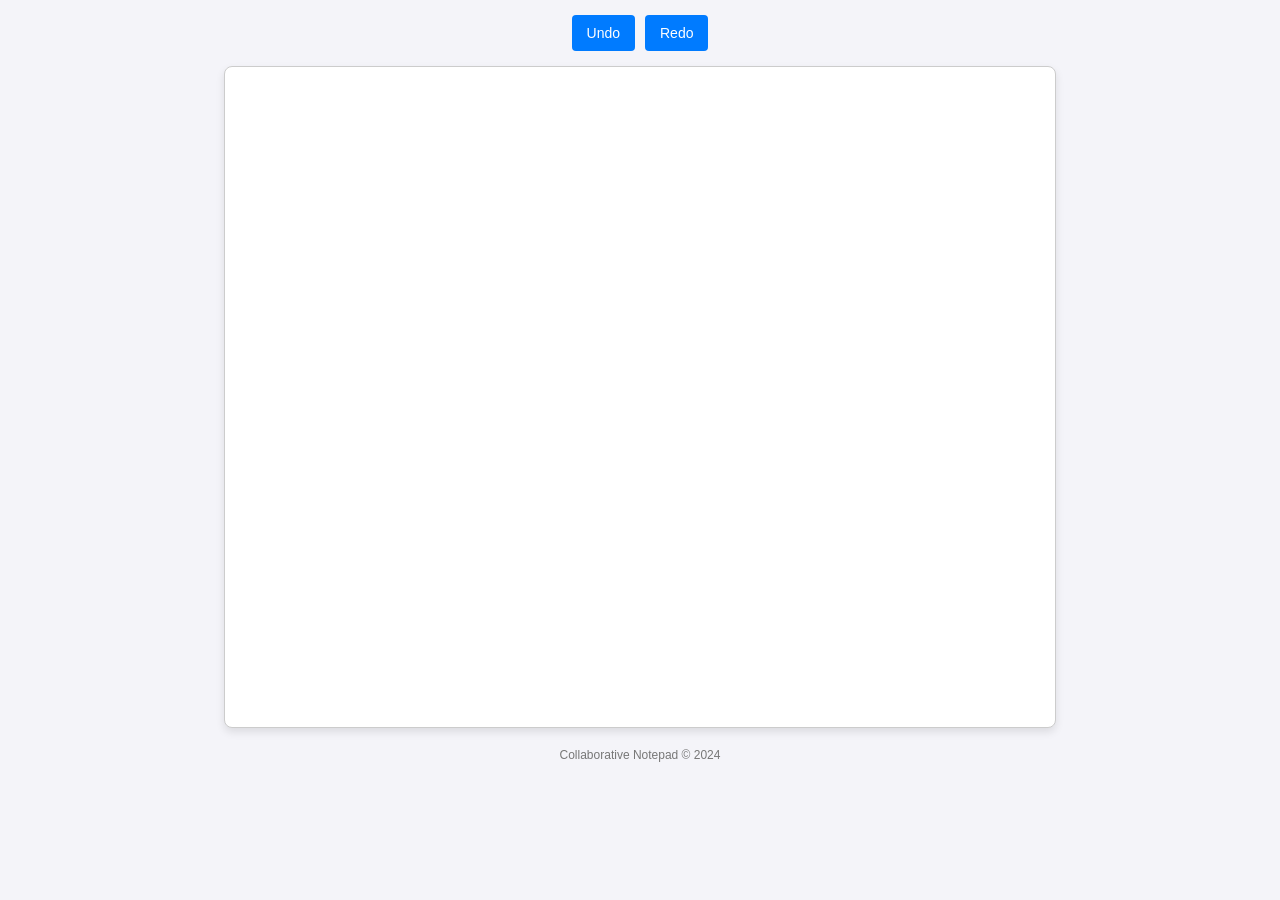
==== index.html @ ebf450c7 "Add files via upload" ====
<!DOCTYPE html>
<html lang="en">
<head>
  <meta charset="UTF-8">
  <meta name="viewport" content="width=device-width, initial-scale=1.0">
  <title>Collaborative Notepad</title>
  <link rel="stylesheet" href="style.css">
</head>
<body>
  <div id="controls">
    <button id="undo">Undo</button>
    <button id="redo">Redo</button>
  </div>
  <div id="notepad" contenteditable="true"></div>
  <footer>Collaborative Notepad © 2024</footer>

  <script>
    const notepad = document.getElementById('notepad');
    const undoButton = document.getElementById('undo');
    const redoButton = document.getElementById('redo');

    // History Stack for Undo/Redo
    const history = [];
    let historyIndex = -1;

    // Fetch initial content
    async function fetchContent() {
      const response = await fetch('/api/notepad');
      const data = await response.json();
      notepad.innerHTML = data.content || '';
      saveHistory(data.content);
    }

    // Save content to server
    async function saveContent() {
      const content = notepad.innerHTML;
      await fetch('/api/notepad', {
        method: 'POST',
        headers: { 'Content-Type': 'application/json' },
        body: JSON.stringify({ content }),
      });
    }

    // Save history
    function saveHistory(content) {
      if (history[historyIndex] !== content) {
        history.push(content);
        historyIndex++;
      }
    }

    // Undo/Redo functionality
    undoButton.addEventListener('click', () => {
      if (historyIndex > 0) {
        historyIndex--;
        notepad.innerHTML = history[historyIndex];
        saveContent();
      }
    });

    redoButton.addEventListener('click', () => {
      if (historyIndex < history.length - 1) {
        historyIndex++;
        notepad.innerHTML = history[historyIndex];
        saveContent();
      }
    });

    // Update content on input
    notepad.addEventListener('input', () => {
      saveHistory(notepad.innerHTML);
      saveContent();
    });

    // Real-time updates using Server-Sent Events
    const eventSource = new EventSource('/api/stream');

    eventSource.onmessage = (event) => {
      const data = JSON.parse(event.data);
      if (notepad.innerHTML !== data.content) {
        notepad.innerHTML = data.content;
        saveHistory(data.content); // Update history stack
      }
    };

    fetchContent(); // Load initial content
  </script>
</body>
</html>
---- style.css ----
/* General Body Styling */
body {
    font-family: 'Arial', sans-serif;
    margin: 0;
    padding: 0;
    display: flex;
    flex-direction: column;
    align-items: center;
    background-color: #f4f4f9;
    color: #333;
  }
  
  /* Notepad Area */
  #notepad {
    width: 90%;
    max-width: 800px;
    height: 70vh;
    font-size: 16px;
    padding: 15px;
    border: 1px solid #ccc;
    border-radius: 8px;
    box-shadow: 0 4px 8px rgba(0, 0, 0, 0.1);
    background-color: #fff;
    overflow-y: auto;
    line-height: 1.6;
    outline: none;
  }
  
  /* Highlight selection */
  #notepad span {
    background-color: rgba(255, 255, 0, 0.3);
    border-radius: 4px;
  }
  
  /* Control Buttons */
  #controls {
    display: flex;
    gap: 10px;
    margin: 15px 0;
  }
  
  button {
    background-color: #007bff;
    color: white;
    border: none;
    border-radius: 4px;
    padding: 10px 15px;
    font-size: 14px;
    cursor: pointer;
    transition: background-color 0.3s ease;
  }
  
  button:hover {
    background-color: #0056b3;
  }
  
  button:active {
    background-color: #003f7f;
  }
  
  /* Footer */
  footer {
    margin-top: 20px;
    font-size: 12px;
    color: #777;
  }
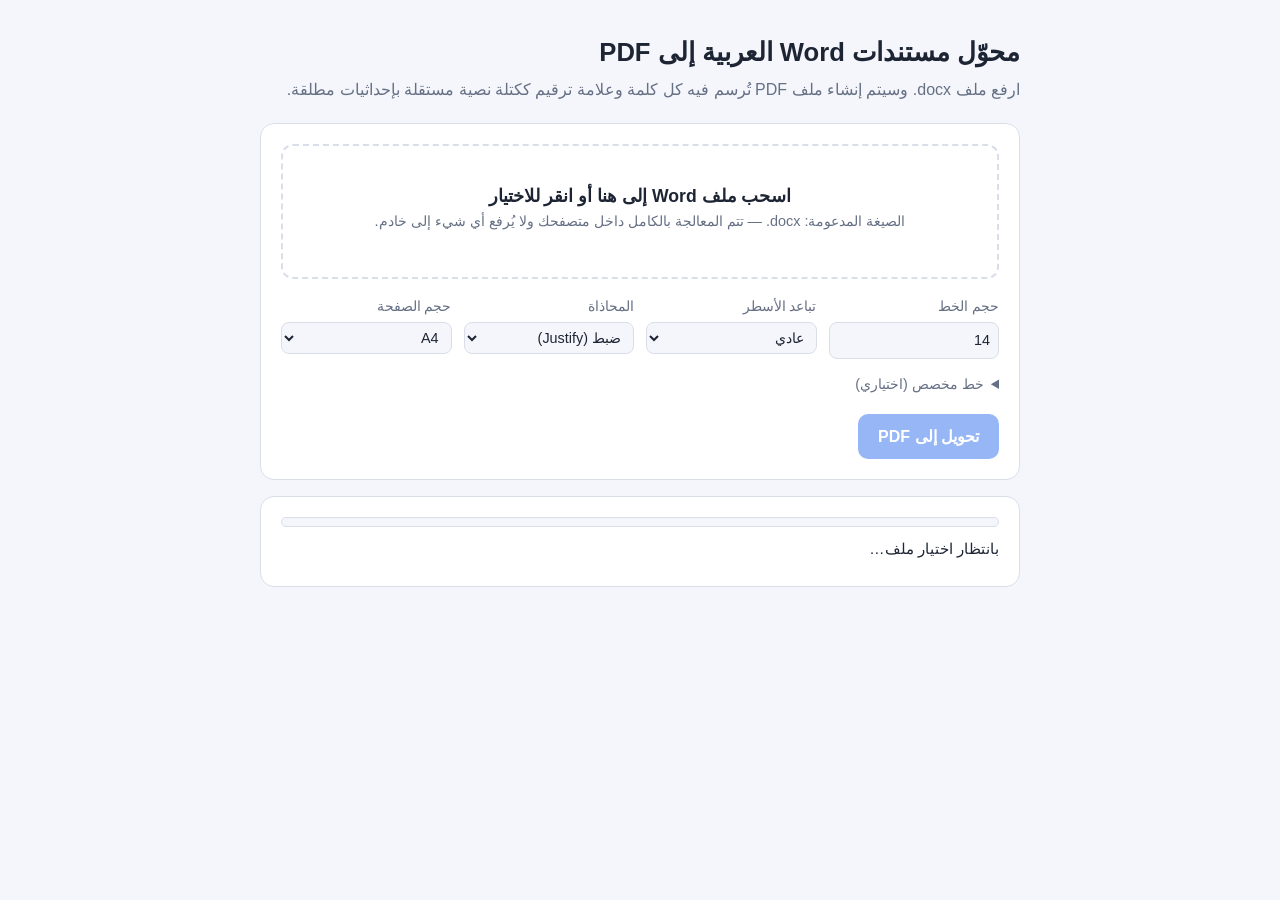
==== commit 1370c2fd: "Replace old notepad app with the Arabic DOCX to PDF converter Removes the collaborative notepad (ind" ====
--- a/index.html
+++ b/index.html
@@ -1,89 +1,631 @@
-<!DOCTYPE html>
-<html lang="en">
-<head>
-  <meta charset="UTF-8">
-  <meta name="viewport" content="width=device-width, initial-scale=1.0">
-  <title>Collaborative Notepad</title>
-  <link rel="stylesheet" href="style.css">
-</head>
-<body>
-  <div id="controls">
-    <button id="undo">Undo</button>
-    <button id="redo">Redo</button>
-  </div>
-  <div id="notepad" contenteditable="true"></div>
-  <footer>Collaborative Notepad © 2024</footer>
-
-  <script>
-    const notepad = document.getElementById('notepad');
-    const undoButton = document.getElementById('undo');
-    const redoButton = document.getElementById('redo');
-
-    // History Stack for Undo/Redo
-    const history = [];
-    let historyIndex = -1;
-
-    // Fetch initial content
-    async function fetchContent() {
-      const response = await fetch('/api/notepad');
-      const data = await response.json();
-      notepad.innerHTML = data.content || '';
-      saveHistory(data.content);
-    }
-
-    // Save content to server
-    async function saveContent() {
-      const content = notepad.innerHTML;
-      await fetch('/api/notepad', {
-        method: 'POST',
-        headers: { 'Content-Type': 'application/json' },
-        body: JSON.stringify({ content }),
-      });
-    }
-
-    // Save history
-    function saveHistory(content) {
-      if (history[historyIndex] !== content) {
-        history.push(content);
-        historyIndex++;
-      }
-    }
-
-    // Undo/Redo functionality
-    undoButton.addEventListener('click', () => {
-      if (historyIndex > 0) {
-        historyIndex--;
-        notepad.innerHTML = history[historyIndex];
-        saveContent();
-      }
-    });
-
-    redoButton.addEventListener('click', () => {
-      if (historyIndex < history.length - 1) {
-        historyIndex++;
-        notepad.innerHTML = history[historyIndex];
-        saveContent();
-      }
-    });
-
-    // Update content on input
-    notepad.addEventListener('input', () => {
-      saveHistory(notepad.innerHTML);
-      saveContent();
-    });
-
-    // Real-time updates using Server-Sent Events
-    const eventSource = new EventSource('/api/stream');
-
-    eventSource.onmessage = (event) => {
-      const data = JSON.parse(event.data);
-      if (notepad.innerHTML !== data.content) {
-        notepad.innerHTML = data.content;
-        saveHistory(data.content); // Update history stack
-      }
-    };
-
-    fetchContent(); // Load initial content
-  </script>
-</body>
-</html>
+<!DOCTYPE html>
+<html lang="ar" dir="rtl">
+<head>
+<meta charset="UTF-8">
+<meta name="viewport" content="width=device-width, initial-scale=1.0">
+<title>محوّل Word إلى PDF</title>
+<style>
+  :root {
+    --bg: #f4f6fb;
+    --card: #ffffff;
+    --text: #1d2433;
+    --muted: #667085;
+    --border: #d9dee8;
+    --accent: #2f6fed;
+    --accent-soft: #e8efff;
+    --ok: #12805c;
+    --err: #c0362c;
+  }
+  @media (prefers-color-scheme: dark) {
+    :root {
+      --bg: #11141b;
+      --card: #1a1f2a;
+      --text: #e7eaf0;
+      --muted: #98a2b3;
+      --border: #2c3444;
+      --accent: #6c9bff;
+      --accent-soft: #1f2b45;
+      --ok: #3ccf91;
+      --err: #ff7b6e;
+    }
+  }
+  * { box-sizing: border-box; }
+  body {
+    margin: 0;
+    min-height: 100vh;
+    background: var(--bg);
+    color: var(--text);
+    font-family: "Segoe UI", Tahoma, "Noto Sans Arabic", "Geeza Pro", Arial, sans-serif;
+    line-height: 1.6;
+    display: flex;
+    justify-content: center;
+    padding: 32px 16px;
+  }
+  main { width: 100%; max-width: 760px; }
+  header { margin-bottom: 20px; }
+  h1 { font-size: 1.6rem; margin: 0 0 4px; }
+  header p { margin: 0; color: var(--muted); }
+  .card {
+    background: var(--card);
+    border: 1px solid var(--border);
+    border-radius: 14px;
+    padding: 20px;
+    margin-bottom: 16px;
+  }
+  #drop {
+    border: 2px dashed var(--border);
+    border-radius: 12px;
+    padding: 36px 16px;
+    text-align: center;
+    cursor: pointer;
+    transition: border-color .15s, background .15s;
+  }
+  #drop:hover, #drop.over { border-color: var(--accent); background: var(--accent-soft); }
+  #drop:focus-visible { outline: 3px solid var(--accent); outline-offset: 2px; }
+  #drop .big { font-size: 1.1rem; font-weight: 600; }
+  #drop .small { color: var(--muted); font-size: .9rem; }
+  #fileName { margin-top: 8px; font-weight: 600; color: var(--accent); word-break: break-all; }
+  .options {
+    display: grid;
+    grid-template-columns: repeat(auto-fit, minmax(160px, 1fr));
+    gap: 12px;
+    margin-top: 16px;
+  }
+  label { display: flex; flex-direction: column; gap: 4px; font-size: .9rem; color: var(--muted); }
+  select, input[type=number] {
+    font: inherit;
+    color: var(--text);
+    background: var(--bg);
+    border: 1px solid var(--border);
+    border-radius: 8px;
+    padding: 6px 8px;
+  }
+  details { margin-top: 14px; font-size: .9rem; }
+  summary { cursor: pointer; color: var(--muted); }
+  .actions { display: flex; gap: 10px; flex-wrap: wrap; margin-top: 18px; }
+  button, .btn {
+    font: inherit;
+    font-weight: 600;
+    border: none;
+    border-radius: 10px;
+    padding: 10px 20px;
+    cursor: pointer;
+    text-decoration: none;
+    display: inline-block;
+  }
+  #convert { background: var(--accent); color: #fff; }
+  #convert:disabled { opacity: .5; cursor: not-allowed; }
+  #download { background: var(--ok); color: #fff; }
+  .hidden { display: none !important; }
+  .progress { height: 10px; background: var(--bg); border: 1px solid var(--border); border-radius: 99px; overflow: hidden; }
+  .progress > div { height: 100%; width: 0; background: var(--accent); transition: width .2s; }
+  #status { margin-top: 10px; font-size: .95rem; }
+  #status.ok { color: var(--ok); }
+  #status.err { color: var(--err); }
+  #stats { color: var(--muted); font-size: .85rem; margin-top: 4px; }
+  iframe { width: 100%; height: 70vh; border: 1px solid var(--border); border-radius: 10px; background: #fff; }
+</style>
+</head>
+<body>
+<main>
+  <header>
+    <h1>محوّل مستندات Word العربية إلى PDF</h1>
+    <p>ارفع ملف ‎.docx‎ وسيتم إنشاء ملف PDF تُرسم فيه كل كلمة وعلامة ترقيم ككتلة نصية مستقلة بإحداثيات مطلقة.</p>
+  </header>
+
+  <section class="card">
+    <div id="drop" tabindex="0" role="button" aria-label="اختر ملف Word">
+      <div class="big">اسحب ملف Word إلى هنا أو انقر للاختيار</div>
+      <div class="small">الصيغة المدعومة: ‎.docx‎ — تتم المعالجة بالكامل داخل متصفحك ولا يُرفع أي شيء إلى خادم.</div>
+      <div id="fileName"></div>
+    </div>
+    <input type="file" id="fileInput" accept=".docx,application/vnd.openxmlformats-officedocument.wordprocessingml.document" hidden>
+
+    <div class="options">
+      <label>حجم الخط
+        <input type="number" id="fontSize" value="14" min="8" max="32" step="1">
+      </label>
+      <label>تباعد الأسطر
+        <select id="lineSpacing">
+          <option value="1.6">ضيّق</option>
+          <option value="1.9" selected>عادي</option>
+          <option value="2.3">واسع</option>
+        </select>
+      </label>
+      <label>المحاذاة
+        <select id="align">
+          <option value="justify" selected>ضبط (Justify)</option>
+          <option value="right">يمين</option>
+        </select>
+      </label>
+      <label>حجم الصفحة
+        <select id="pageSize">
+          <option value="A4" selected>A4</option>
+          <option value="Letter">Letter</option>
+        </select>
+      </label>
+    </div>
+
+    <details>
+      <summary>خط مخصص (اختياري)</summary>
+      <p>يُستخدم خط Amiri تلقائيًا. يمكنك بدلًا من ذلك اختيار ملف خط عربي ‎.ttf‎ أو ‎.otf‎ من جهازك.</p>
+      <input type="file" id="fontInput" accept=".ttf,.otf">
+    </details>
+
+    <div class="actions">
+      <button id="convert" disabled>تحويل إلى PDF</button>
+      <a id="download" class="btn hidden" download="document.pdf">تنزيل ملف PDF</a>
+    </div>
+  </section>
+
+  <section class="card" id="progressCard">
+    <div class="progress"><div id="bar"></div></div>
+    <div id="status">بانتظار اختيار ملف…</div>
+    <div id="stats"></div>
+  </section>
+
+  <section class="card hidden" id="previewCard">
+    <iframe id="preview" title="معاينة PDF"></iframe>
+  </section>
+</main>
+
+<script>
+'use strict';
+
+/* ======================================================================
+ * 1. Library + font sources (each with fallbacks)
+ * ====================================================================== */
+const LIBS = {
+  PDFLib: [
+    'https://cdn.jsdelivr.net/npm/pdf-lib@1.17.1/dist/pdf-lib.min.js',
+    'https://unpkg.com/pdf-lib@1.17.1/dist/pdf-lib.min.js',
+  ],
+  fontkit: [
+    'https://cdn.jsdelivr.net/npm/@pdf-lib/fontkit@1.1.1/dist/fontkit.umd.min.js',
+    'https://unpkg.com/@pdf-lib/fontkit@1.1.1/dist/fontkit.umd.min.js',
+  ],
+  mammoth: [
+    'https://cdn.jsdelivr.net/npm/mammoth@1.8.0/mammoth.browser.min.js',
+    'https://unpkg.com/mammoth@1.8.0/mammoth.browser.min.js',
+  ],
+};
+
+// Same-origin copy first (put the .ttf files in ./fonts/ next to this page),
+// then Google Fonts' GitHub repository (CORS-enabled), then its jsDelivr mirror.
+const FONT_SOURCES = {
+  regular: [
+    'fonts/Amiri-Regular.ttf',
+    'https://raw.githubusercontent.com/google/fonts/main/ofl/amiri/Amiri-Regular.ttf',
+    'https://cdn.jsdelivr.net/gh/google/fonts@main/ofl/amiri/Amiri-Regular.ttf',
+  ],
+  bold: [
+    'fonts/Amiri-Bold.ttf',
+    'https://raw.githubusercontent.com/google/fonts/main/ofl/amiri/Amiri-Bold.ttf',
+    'https://cdn.jsdelivr.net/gh/google/fonts@main/ofl/amiri/Amiri-Bold.ttf',
+  ],
+};
+
+function loadScript(src) {
+  return new Promise((resolve, reject) => {
+    const s = document.createElement('script');
+    s.src = src;
+    s.onload = resolve;
+    s.onerror = () => { s.remove(); reject(new Error('failed: ' + src)); };
+    document.head.appendChild(s);
+  });
+}
+
+async function loadLib(name) {
+  if (window[name]) return;
+  for (const url of LIBS[name]) {
+    try { await loadScript(url); if (window[name]) return; } catch (e) { console.warn(e.message); }
+  }
+  throw new Error('تعذّر تحميل المكتبة: ' + name);
+}
+
+async function fetchFirst(urls) {
+  for (const url of urls) {
+    try {
+      const res = await fetch(url);
+      if (res.ok) {
+        const buf = await res.arrayBuffer();
+        if (buf.byteLength > 1000) return buf;
+      }
+    } catch (e) { console.warn('font fetch failed', url, e); }
+  }
+  return null;
+}
+
+/* ======================================================================
+ * 2. Arabic shaping → Presentation Forms
+ *    pdf-lib's own shaping garbles Arabic, so each letter is converted to
+ *    its contextual form (isolated / final / initial / medial) here.
+ * ====================================================================== */
+// code point → [isolated, final, initial, medial]; 2-entry arrays join on the right only.
+const FORMS = {
+  0x0621: [0xFE80], 0x0622: [0xFE81, 0xFE82], 0x0623: [0xFE83, 0xFE84],
+  0x0624: [0xFE85, 0xFE86], 0x0625: [0xFE87, 0xFE88], 0x0626: [0xFE89, 0xFE8A, 0xFE8B, 0xFE8C],
+  0x0627: [0xFE8D, 0xFE8E], 0x0628: [0xFE8F, 0xFE90, 0xFE91, 0xFE92], 0x0629: [0xFE93, 0xFE94],
+  0x062A: [0xFE95, 0xFE96, 0xFE97, 0xFE98], 0x062B: [0xFE99, 0xFE9A, 0xFE9B, 0xFE9C],
+  0x062C: [0xFE9D, 0xFE9E, 0xFE9F, 0xFEA0], 0x062D: [0xFEA1, 0xFEA2, 0xFEA3, 0xFEA4],
+  0x062E: [0xFEA5, 0xFEA6, 0xFEA7, 0xFEA8], 0x062F: [0xFEA9, 0xFEAA], 0x0630: [0xFEAB, 0xFEAC],
+  0x0631: [0xFEAD, 0xFEAE], 0x0632: [0xFEAF, 0xFEB0], 0x0633: [0xFEB1, 0xFEB2, 0xFEB3, 0xFEB4],
+  0x0634: [0xFEB5, 0xFEB6, 0xFEB7, 0xFEB8], 0x0635: [0xFEB9, 0xFEBA, 0xFEBB, 0xFEBC],
+  0x0636: [0xFEBD, 0xFEBE, 0xFEBF, 0xFEC0], 0x0637: [0xFEC1, 0xFEC2, 0xFEC3, 0xFEC4],
+  0x0638: [0xFEC5, 0xFEC6, 0xFEC7, 0xFEC8], 0x0639: [0xFEC9, 0xFECA, 0xFECB, 0xFECC],
+  0x063A: [0xFECD, 0xFECE, 0xFECF, 0xFED0], 0x0641: [0xFED1, 0xFED2, 0xFED3, 0xFED4],
+  0x0642: [0xFED5, 0xFED6, 0xFED7, 0xFED8], 0x0643: [0xFED9, 0xFEDA, 0xFEDB, 0xFEDC],
+  0x0644: [0xFEDD, 0xFEDE, 0xFEDF, 0xFEE0], 0x0645: [0xFEE1, 0xFEE2, 0xFEE3, 0xFEE4],
+  0x0646: [0xFEE5, 0xFEE6, 0xFEE7, 0xFEE8], 0x0647: [0xFEE9, 0xFEEA, 0xFEEB, 0xFEEC],
+  0x0648: [0xFEED, 0xFEEE], 0x0649: [0xFEEF, 0xFEF0], 0x064A: [0xFEF1, 0xFEF2, 0xFEF3, 0xFEF4],
+  0x0671: [0xFB50, 0xFB51], 0x067E: [0xFB56, 0xFB57, 0xFB58, 0xFB59],
+  0x0686: [0xFB7A, 0xFB7B, 0xFB7C, 0xFB7D], 0x0698: [0xFB8A, 0xFB8B],
+  0x06A9: [0xFB8E, 0xFB8F, 0xFB90, 0xFB91], 0x06AF: [0xFB92, 0xFB93, 0xFB94, 0xFB95],
+  0x06CC: [0xFBFC, 0xFBFD, 0xFBFE, 0xFBFF],
+  0x0640: [0x0640, 0x0640, 0x0640, 0x0640], // tatweel
+};
+// lam + alef variant → [isolated, final] ligature
+const LAM_ALEF = { 0x0622: [0xFEF5, 0xFEF6], 0x0623: [0xFEF7, 0xFEF8], 0x0625: [0xFEF9, 0xFEFA], 0x0627: [0xFEFB, 0xFEFC] };
+
+const isTransparent = cp => (cp >= 0x064B && cp <= 0x065F) || cp === 0x0670 ||
+  (cp >= 0x06D6 && cp <= 0x06ED) || (cp >= 0x0610 && cp <= 0x061A);
+const joinsLeft = cp => FORMS[cp] && FORMS[cp].length === 4;  // can connect to the following letter
+const joinsRight = cp => FORMS[cp] && FORMS[cp].length >= 2;  // can connect to the preceding letter
+
+function shapeArabic(text) {
+  const cps = Array.from(text, c => c.codePointAt(0));
+  const neighbour = (i, step) => {
+    for (let j = i + step; j >= 0 && j < cps.length; j += step) {
+      if (!isTransparent(cps[j])) return j;
+    }
+    return -1;
+  };
+  const out = [];
+  for (let i = 0; i < cps.length; i++) {
+    const cp = cps[i];
+    if (!FORMS[cp]) { out.push(cp); continue; }
+    const p = neighbour(i, -1), n = neighbour(i, 1);
+    const fromPrev = p >= 0 && joinsLeft(cps[p]) && joinsRight(cp);
+    if (cp === 0x0644 && n >= 0 && LAM_ALEF[cps[n]]) {
+      out.push(LAM_ALEF[cps[n]][fromPrev ? 1 : 0]);
+      for (let k = i + 1; k < n; k++) out.push(cps[k]); // keep harakat on the lam
+      cps[n] = -1;                                     // alef consumed by the ligature
+      i = n;
+      continue;
+    }
+    const toNext = n >= 0 && joinsLeft(cp) && joinsRight(cps[n]);
+    const f = FORMS[cp];
+    let form = 0;
+    if (fromPrev && toNext) form = 3;
+    else if (fromPrev) form = 1;
+    else if (toNext) form = 2;
+    out.push(f[form] !== undefined ? f[form] : f[0]);
+  }
+  return String.fromCodePoint(...out.filter(c => c >= 0));
+}
+
+/* ======================================================================
+ * 3. Tokenizer + minimal bidi
+ *    Every Arabic word, Latin word, number and punctuation mark becomes a
+ *    separate token; whitespace becomes an explicit (undrawn) space token.
+ * ====================================================================== */
+const TOKEN_RE = new RegExp([
+  '(\\n)',                                                        // forced line break
+  '([\\s\\u00A0]+)',                                              // spaces
+  '([\\u0600-\\u065F\\u066E-\\u06D3\\u06D5-\\u06FF\\u0750-\\u077F\\uFB50-\\uFDFF\\uFE70-\\uFEFF]+)', // Arabic
+  '([0-9\\u0660-\\u0669\\u06F0-\\u06F9]+(?:[.,:/\\-\\u066B\\u066C][0-9\\u0660-\\u0669\\u06F0-\\u06F9]+)*%?)', // numbers
+  "([\\p{L}\\p{M}][\\p{L}\\p{M}'’\\-]*)",                            // Latin & other LTR words
+  '([^])',                                                         // any single other character
+].join('|'), 'gu');
+
+const ARABIC_PUNCT = /^[،؛؟٪٭۔]$/;
+const MIRROR = { '(': ')', ')': '(', '[': ']', ']': '[', '{': '}', '}': '{', '<': '>', '>': '<', '«': '»', '»': '«' };
+
+function tokenize(text, bold) {
+  const tokens = [];
+  text = text.replace(/[‎‏‪-‮⁦-⁩﻿]/g, '');
+  for (const m of text.matchAll(TOKEN_RE)) {
+    if (m[1]) tokens.push({ type: 'br' });
+    else if (m[2]) tokens.push({ type: 'space', bold });
+    else if (m[3]) {
+      if (ARABIC_PUNCT.test(m[3])) tokens.push({ type: 'punct', text: m[3], bold });
+      else {
+        // split off Arabic punctuation glued to the word so each mark is its own block
+        for (const part of m[3].split(/([،؛؟٪٭۔])/)) {
+          if (!part) continue;
+          tokens.push(ARABIC_PUNCT.test(part)
+            ? { type: 'punct', text: part, bold }
+            : { type: 'ar', text: part, bold });
+        }
+      }
+    }
+    else if (m[4]) tokens.push({ type: 'num', text: m[4], bold });
+    else if (m[5]) tokens.push({ type: 'ltr', text: m[5], bold });
+    else if (m[6]) tokens.push({ type: 'punct', text: m[6], bold });
+  }
+  return tokens;
+}
+
+const isLTR = t => t.type === 'num' || t.type === 'ltr';
+
+// Reorder one line (logical order) into visual order, right → left.
+function visualOrder(line) {
+  // Neutral tokens between two LTR tokens join the LTR run; otherwise they follow the RTL base.
+  const dir = line.map(isLTR);
+  for (let i = 0; i < line.length; i++) {
+    if (dir[i] || isLTR(line[i]) || line[i].type === 'ar') continue;
+    let a = i - 1; while (a >= 0 && !(isLTR(line[a]) || line[a].type === 'ar')) a--;
+    let b = i + 1; while (b < line.length && !(isLTR(line[b]) || line[b].type === 'ar')) b++;
+    dir[i] = a >= 0 && b < line.length && isLTR(line[a]) && isLTR(line[b]);
+  }
+  // Visual order from the right edge = logical order, except LTR runs are read backwards.
+  const out = [];
+  let i = 0;
+  while (i < line.length) {
+    if (!dir[i]) { out.push({ tok: line[i], rtl: true }); i++; continue; }
+    let j = i; while (j < line.length && dir[j]) j++;
+    for (let k = j - 1; k >= i; k--) out.push({ tok: line[k], rtl: false });
+    i = j;
+  }
+  return out;
+}
+
+/* ======================================================================
+ * 4. DOCX → blocks (paragraphs with styled runs)
+ * ====================================================================== */
+async function docxToBlocks(arrayBuffer) {
+  const { value: html, messages } = await mammoth.convertToHtml({ arrayBuffer });
+  messages.filter(m => m.type === 'warning').forEach(m => console.warn('mammoth:', m.message));
+  const root = new DOMParser().parseFromString('<div>' + html + '</div>', 'text/html').body.firstChild;
+  const blocks = [];
+  const HEADINGS = { H1: 1.6, H2: 1.4, H3: 1.25, H4: 1.15, H5: 1.1, H6: 1.05 };
+
+  function inlineRuns(node, bold, runs) {
+    for (const child of node.childNodes) {
+      if (child.nodeType === Node.TEXT_NODE) runs.push({ text: child.nodeValue, bold });
+      else if (child.nodeName === 'BR') runs.push({ text: '\n', bold });
+      else if (child.nodeType === Node.ELEMENT_NODE && !['UL', 'OL', 'TABLE'].includes(child.nodeName)) {
+        inlineRuns(child, bold || child.nodeName === 'STRONG' || child.nodeName === 'B', runs);
+      }
+    }
+    return runs;
+  }
+
+  function walk(node, depth) {
+    for (const el of node.children) {
+      const tag = el.nodeName;
+      if (HEADINGS[tag]) {
+        blocks.push({ runs: inlineRuns(el, true, []), scale: HEADINGS[tag], indent: 0, heading: true });
+      } else if (tag === 'P') {
+        blocks.push({ runs: inlineRuns(el, false, []), scale: 1, indent: 0 });
+      } else if (tag === 'UL' || tag === 'OL') {
+        let n = 1;
+        for (const li of el.children) {
+          if (li.nodeName !== 'LI') continue;
+          const marker = tag === 'OL' ? (n++) + '.' : '•';
+          blocks.push({ runs: [{ text: marker + ' ', bold: false }, ...inlineRuns(li, false, [])], scale: 1, indent: depth + 1 });
+          for (const sub of li.children) if (sub.nodeName === 'UL' || sub.nodeName === 'OL') walk({ children: [sub] }, depth + 1);
+        }
+      } else if (tag === 'TABLE') {
+        for (const cell of el.querySelectorAll('td, th')) {
+          if (cell.querySelector('p')) walk(cell, depth); else blocks.push({ runs: inlineRuns(cell, false, []), scale: 1, indent: depth });
+        }
+      } else {
+        walk(el, depth);
+      }
+    }
+  }
+  walk(root, 0);
+  return blocks.filter(b => b.runs.some(r => r.text.trim()));
+}
+
+/* ======================================================================
+ * 5. PDF layout: every token is drawn with its own drawText() call
+ *    at absolute (x, y), starting from the right margin and moving left.
+ * ====================================================================== */
+const PAGE_SIZES = { A4: [595.28, 841.89], Letter: [612, 792] };
+
+async function buildPdf(blocks, opts, onProgress) {
+  const { PDFDocument, rgb } = PDFLib;
+  const pdf = await PDFDocument.create();
+  pdf.registerFontkit(fontkit);
+  pdf.setTitle(opts.title);
+  pdf.setLanguage('ar');
+
+  // subset:false is required — fontkit's subsetter drops Arabic glyphs.
+  // Shaping features are disabled because the text is already in presentation forms.
+  const noShaping = { init: false, medi: false, fina: false, isol: false, rlig: false, liga: false, calt: false };
+  const regular = await pdf.embedFont(opts.fontBytes.regular, { subset: false, features: noShaping });
+  const bold = opts.fontBytes.bold
+    ? await pdf.embedFont(opts.fontBytes.bold, { subset: false, features: noShaping })
+    : regular;
+  // A separate fontkit instance tells us whether pdf-lib will reverse a string as RTL.
+  const fkRegular = fontkit.create(new Uint8Array(opts.fontBytes.regular));
+
+  const [pageW, pageH] = PAGE_SIZES[opts.pageSize];
+  const margin = 56;
+  const baseSize = opts.fontSize;
+  const color = rgb(0.08, 0.08, 0.1);
+
+  let page = null, y = 0, drawn = 0;
+  const newPage = () => { page = pdf.addPage([pageW, pageH]); y = pageH - margin; };
+  newPage();
+
+  // Prepare a token for drawing: shape Arabic, mirror brackets, fix pdf-lib's RTL reversal.
+  function prepare(tok, size) {
+    if (tok.type === 'space' || tok.type === 'br') return tok;
+    const font = tok.bold ? bold : regular;
+    let s = tok.type === 'ar' ? shapeArabic(tok.text) : tok.text;
+    if (tok.type === 'punct' && tok.rtl && MIRROR[s]) s = MIRROR[s];
+    if (tok.type !== 'ar' && fkRegular.layout(s).direction === 'rtl') {
+      s = Array.from(s).reverse().join(''); // e.g. Arabic-Indic digits must stay left-to-right
+    }
+    tok.draw = s;
+    tok.font = font;
+    tok.width = font.widthOfTextAtSize(s, size);
+    return tok;
+  }
+
+  for (let bi = 0; bi < blocks.length; bi++) {
+    const block = blocks[bi];
+    const size = baseSize * block.scale;
+    const lineH = size * opts.lineSpacing;
+    const spaceW = regular.widthOfTextAtSize(' ', size);
+    const indent = block.indent * size * 1.6;
+    const maxW = pageW - margin * 2 - indent;
+
+    // Tokenize all runs and split into lines (greedy, breaking only at spaces).
+    const tokens = block.runs.flatMap(r => tokenize(r.text, r.bold));
+    const words = []; // groups of non-space tokens with the spaces that follow them
+    let cur = { toks: [], trailing: 0, forceBreak: false };
+    for (const t of tokens) {
+      if (t.type === 'space') { if (cur.toks.length) cur.trailing = 1; }
+      else if (t.type === 'br') { cur.forceBreak = true; words.push(cur); cur = { toks: [], trailing: 0, forceBreak: false }; }
+      else {
+        if (cur.trailing) { words.push(cur); cur = { toks: [], trailing: 0, forceBreak: false }; }
+        cur.toks.push(t);
+      }
+    }
+    if (cur.toks.length || cur.forceBreak) words.push(cur);
+
+    // Resolve direction for punctuation (needed for bracket mirroring) per block.
+    const flat = words.flatMap(w => w.toks);
+    visualOrder(flat).forEach(v => { v.tok.rtl = v.rtl; });
+    flat.forEach(t => prepare(t, size));
+    words.forEach(w => { w.width = w.toks.reduce((a, t) => a + t.width, 0); });
+
+    const lines = [];
+    let line = [], lineW = 0;
+    for (const w of words) {
+      const add = (line.length ? spaceW : 0) + w.width;
+      if (line.length && lineW + add > maxW) { lines.push({ words: line, last: false }); line = []; lineW = 0; }
+      if (w.toks.length) { lineW += (line.length ? spaceW : 0) + w.width; line.push(w); }
+      if (w.forceBreak) { lines.push({ words: line, last: true }); line = []; lineW = 0; }
+    }
+    if (line.length) lines.push({ words: line, last: true });
+
+    for (const ln of lines) {
+      if (y - lineH < margin) newPage();
+      y -= lineH;
+      if (!ln.words.length) continue;
+
+      // Build the logical token sequence with explicit space tokens, then reorder visually.
+      const seq = [];
+      ln.words.forEach((w, i) => {
+        if (i) seq.push({ type: 'space', width: spaceW });
+        seq.push(...w.toks);
+      });
+      const textW = seq.reduce((a, t) => a + t.width, 0);
+      const gaps = ln.words.length - 1;
+      const extra = opts.align === 'justify' && !ln.last && gaps > 0 && !block.heading
+        ? (maxW - textW) / gaps : 0;
+
+      // Start at the right margin and walk leftward.
+      let currentX = pageW - margin - indent;
+      const baseline = y + lineH * 0.3;
+      for (const { tok } of visualOrder(seq)) {
+        if (tok.type === 'space') { currentX -= tok.width + extra; continue; }
+        currentX -= tok.width;
+        page.drawText(tok.draw, { x: currentX, y: baseline, size, font: tok.font, color });
+        drawn++;
+      }
+    }
+    y -= baseSize * (block.heading ? 0.6 : 0.4); // paragraph spacing
+
+    if (bi % 20 === 0) {
+      onProgress(bi / blocks.length);
+      await new Promise(r => setTimeout(r)); // keep the UI responsive
+    }
+  }
+
+  onProgress(1);
+  const bytes = await pdf.save();
+  return { bytes, pages: pdf.getPageCount(), drawn };
+}
+
+/* ======================================================================
+ * 6. UI wiring
+ * ====================================================================== */
+const $ = id => document.getElementById(id);
+let selectedFile = null, customFont = null, lastUrl = null;
+
+function setStatus(msg, pct, cls) {
+  $('status').textContent = msg;
+  $('status').className = cls || '';
+  if (pct !== undefined) $('bar').style.width = Math.round(pct * 100) + '%';
+}
+
+function pickFile(file) {
+  if (!file) return;
+  if (!/\.docx$/i.test(file.name)) { setStatus('الرجاء اختيار ملف بصيغة ‎.docx‎ فقط.', 0, 'err'); return; }
+  selectedFile = file;
+  $('fileName').textContent = file.name;
+  $('convert').disabled = false;
+  $('download').classList.add('hidden');
+  setStatus('الملف جاهز. اضغط "تحويل إلى PDF".', 0);
+}
+
+$('drop').addEventListener('click', () => $('fileInput').click());
+$('drop').addEventListener('keydown', e => { if (e.key === 'Enter' || e.key === ' ') { e.preventDefault(); $('fileInput').click(); } });
+$('fileInput').addEventListener('change', e => pickFile(e.target.files[0]));
+['dragenter', 'dragover'].forEach(ev => $('drop').addEventListener(ev, e => { e.preventDefault(); $('drop').classList.add('over'); }));
+['dragleave', 'drop'].forEach(ev => $('drop').addEventListener(ev, e => { e.preventDefault(); $('drop').classList.remove('over'); }));
+$('drop').addEventListener('drop', e => pickFile(e.dataTransfer.files[0]));
+$('fontInput').addEventListener('change', async e => {
+  const f = e.target.files[0];
+  customFont = f ? await f.arrayBuffer() : null;
+});
+
+$('convert').addEventListener('click', async () => {
+  if (!selectedFile) return;
+  $('convert').disabled = true;
+  $('download').classList.add('hidden');
+  $('stats').textContent = '';
+  try {
+    setStatus('جارٍ تحميل المكتبات…', 0.05);
+    await Promise.all([loadLib('PDFLib'), loadLib('fontkit'), loadLib('mammoth')]);
+
+    setStatus('جارٍ تحميل الخط العربي…', 0.12);
+    let fontBytes;
+    if (customFont) fontBytes = { regular: customFont, bold: null };
+    else {
+      const [regular, bold] = await Promise.all([fetchFirst(FONT_SOURCES.regular), fetchFirst(FONT_SOURCES.bold)]);
+      if (!regular) throw new Error('تعذّر تحميل خط Amiri. اختر ملف خط ‎.ttf‎ من "خط مخصص".');
+      fontBytes = { regular, bold };
+    }
+
+    setStatus('جارٍ قراءة مستند Word…', 0.2);
+    const blocks = await docxToBlocks(await selectedFile.arrayBuffer());
+    if (!blocks.length) throw new Error('لم يُعثر على أي نص في المستند.');
+
+    setStatus('جارٍ رسم الكلمات في ملف PDF…', 0.25);
+    const result = await buildPdf(blocks, {
+      fontBytes,
+      fontSize: Math.min(32, Math.max(8, +$('fontSize').value || 14)),
+      lineSpacing: +$('lineSpacing').value,
+      align: $('align').value,
+      pageSize: $('pageSize').value,
+      title: selectedFile.name.replace(/\.docx$/i, ''),
+    }, p => setStatus('جارٍ رسم الكلمات في ملف PDF… ' + Math.round(p * 100) + '%', 0.25 + p * 0.7));
+
+    const blob = new Blob([result.bytes], { type: 'application/pdf' });
+    if (lastUrl) URL.revokeObjectURL(lastUrl);
+    lastUrl = URL.createObjectURL(blob);
+    const name = selectedFile.name.replace(/\.docx$/i, '') + '.pdf';
+    $('download').href = lastUrl;
+    $('download').download = name;
+    $('download').classList.remove('hidden');
+    $('preview').src = lastUrl;
+    $('previewCard').classList.remove('hidden');
+    setStatus('تم إنشاء الملف بنجاح ✓', 1, 'ok');
+    $('stats').textContent = `عدد الصفحات: ${result.pages} — عدد الكتل النصية المرسومة: ${result.drawn.toLocaleString('ar')}`;
+  } catch (err) {
+    console.error(err);
+    setStatus('حدث خطأ: ' + err.message, 0, 'err');
+  } finally {
+    $('convert').disabled = false;
+  }
+});
+</script>
+</body>
+</html>
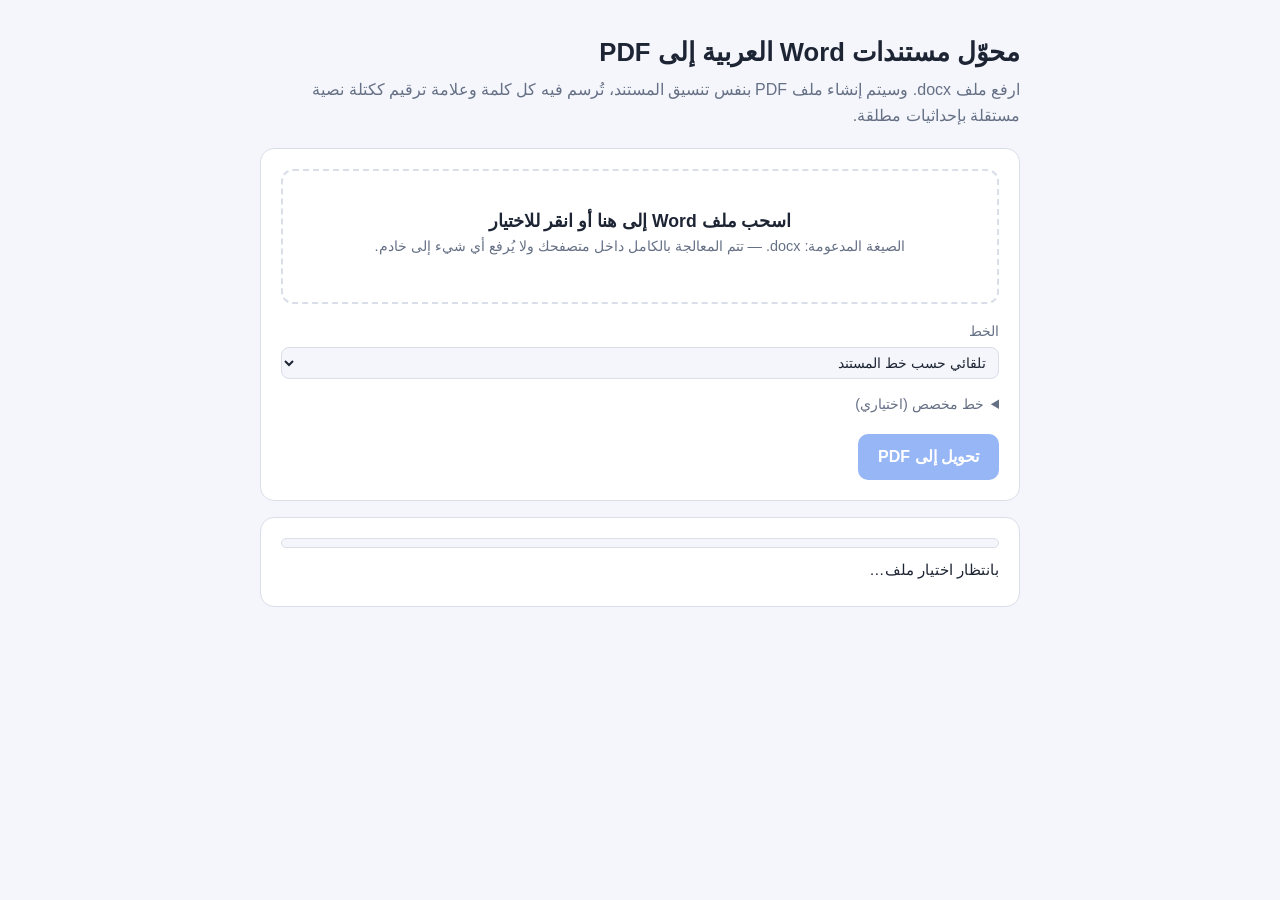
==== commit 6253021f: "Keep Word formatting and fix copied/extracted Arabic text - Parse the .docx XML directly (JSZip) to " ====
--- a/index.html
+++ b/index.html
@@ -15,6 +15,7 @@
     --accent-soft: #e8efff;
     --ok: #12805c;
     --err: #c0362c;
+    --warn: #a15c00;
   }
   @media (prefers-color-scheme: dark) {
     :root {
@@ -27,6 +28,7 @@
       --accent-soft: #1f2b45;
       --ok: #3ccf91;
       --err: #ff7b6e;
+      --warn: #f0b35a;
     }
   }
   * { box-sizing: border-box; }
@@ -67,12 +69,12 @@
   #fileName { margin-top: 8px; font-weight: 600; color: var(--accent); word-break: break-all; }
   .options {
     display: grid;
-    grid-template-columns: repeat(auto-fit, minmax(160px, 1fr));
+    grid-template-columns: repeat(auto-fit, minmax(200px, 1fr));
     gap: 12px;
     margin-top: 16px;
   }
   label { display: flex; flex-direction: column; gap: 4px; font-size: .9rem; color: var(--muted); }
-  select, input[type=number] {
+  select {
     font: inherit;
     color: var(--text);
     background: var(--bg);
@@ -103,6 +105,7 @@
   #status.ok { color: var(--ok); }
   #status.err { color: var(--err); }
   #stats { color: var(--muted); font-size: .85rem; margin-top: 4px; }
+  #warnings { color: var(--warn); font-size: .85rem; margin-top: 4px; }
   iframe { width: 100%; height: 70vh; border: 1px solid var(--border); border-radius: 10px; background: #fff; }
 </style>
 </head>
@@ -110,7 +113,7 @@
 <main>
   <header>
     <h1>محوّل مستندات Word العربية إلى PDF</h1>
-    <p>ارفع ملف ‎.docx‎ وسيتم إنشاء ملف PDF تُرسم فيه كل كلمة وعلامة ترقيم ككتلة نصية مستقلة بإحداثيات مطلقة.</p>
+    <p>ارفع ملف ‎.docx‎ وسيتم إنشاء ملف PDF بنفس تنسيق المستند، تُرسم فيه كل كلمة وعلامة ترقيم ككتلة نصية مستقلة بإحداثيات مطلقة.</p>
   </header>
 
   <section class="card">
@@ -122,33 +125,18 @@
     <input type="file" id="fileInput" accept=".docx,application/vnd.openxmlformats-officedocument.wordprocessingml.document" hidden>
 
     <div class="options">
-      <label>حجم الخط
-        <input type="number" id="fontSize" value="14" min="8" max="32" step="1">
-      </label>
-      <label>تباعد الأسطر
-        <select id="lineSpacing">
-          <option value="1.6">ضيّق</option>
-          <option value="1.9" selected>عادي</option>
-          <option value="2.3">واسع</option>
-        </select>
-      </label>
-      <label>المحاذاة
-        <select id="align">
-          <option value="justify" selected>ضبط (Justify)</option>
-          <option value="right">يمين</option>
-        </select>
-      </label>
-      <label>حجم الصفحة
-        <select id="pageSize">
-          <option value="A4" selected>A4</option>
-          <option value="Letter">Letter</option>
+      <label>الخط
+        <select id="fontChoice">
+          <option value="auto" selected>تلقائي حسب خط المستند</option>
+          <option value="serif">Amiri (نسخ)</option>
+          <option value="sans">IBM Plex Sans Arabic (بدون زوائد)</option>
         </select>
       </label>
     </div>
 
     <details>
       <summary>خط مخصص (اختياري)</summary>
-      <p>يُستخدم خط Amiri تلقائيًا. يمكنك بدلًا من ذلك اختيار ملف خط عربي ‎.ttf‎ أو ‎.otf‎ من جهازك.</p>
+      <p>يمكنك اختيار ملف خط عربي ‎.ttf‎ أو ‎.otf‎ من جهازك ليُستخدم لكل النص (مثلًا نفس الخط المستخدم في ملف Word).</p>
       <input type="file" id="fontInput" accept=".ttf,.otf">
     </details>
 
@@ -162,6 +150,7 @@
     <div class="progress"><div id="bar"></div></div>
     <div id="status">بانتظار اختيار ملف…</div>
     <div id="stats"></div>
+    <div id="warnings"></div>
   </section>
 
   <section class="card hidden" id="previewCard">
@@ -184,25 +173,24 @@
     'https://cdn.jsdelivr.net/npm/@pdf-lib/fontkit@1.1.1/dist/fontkit.umd.min.js',
     'https://unpkg.com/@pdf-lib/fontkit@1.1.1/dist/fontkit.umd.min.js',
   ],
-  mammoth: [
-    'https://cdn.jsdelivr.net/npm/mammoth@1.8.0/mammoth.browser.min.js',
-    'https://unpkg.com/mammoth@1.8.0/mammoth.browser.min.js',
+  JSZip: [
+    'https://cdn.jsdelivr.net/npm/jszip@3.10.1/dist/jszip.min.js',
+    'https://unpkg.com/jszip@3.10.1/dist/jszip.min.js',
   ],
 };
 
-// Same-origin copy first (put the .ttf files in ./fonts/ next to this page),
-// then Google Fonts' GitHub repository (CORS-enabled), then its jsDelivr mirror.
+// Same-origin copy first (./fonts next to this page), then Google Fonts' GitHub repo, then its jsDelivr mirror.
+const fontUrls = (dir, file) => [
+  'fonts/' + file,
+  `https://raw.githubusercontent.com/google/fonts/main/ofl/${dir}/${file}`,
+  `https://cdn.jsdelivr.net/gh/google/fonts@main/ofl/${dir}/${file}`,
+];
 const FONT_SOURCES = {
-  regular: [
-    'fonts/Amiri-Regular.ttf',
-    'https://raw.githubusercontent.com/google/fonts/main/ofl/amiri/Amiri-Regular.ttf',
-    'https://cdn.jsdelivr.net/gh/google/fonts@main/ofl/amiri/Amiri-Regular.ttf',
-  ],
-  bold: [
-    'fonts/Amiri-Bold.ttf',
-    'https://raw.githubusercontent.com/google/fonts/main/ofl/amiri/Amiri-Bold.ttf',
-    'https://cdn.jsdelivr.net/gh/google/fonts@main/ofl/amiri/Amiri-Bold.ttf',
-  ],
+  serif: { regular: fontUrls('amiri', 'Amiri-Regular.ttf'), bold: fontUrls('amiri', 'Amiri-Bold.ttf') },
+  sans: {
+    regular: fontUrls('ibmplexsansarabic', 'IBMPlexSansArabic-Regular.ttf'),
+    bold: fontUrls('ibmplexsansarabic', 'IBMPlexSansArabic-Bold.ttf'),
+  },
 };
 
 function loadScript(src) {
@@ -237,9 +225,10 @@
 }
 
 /* ======================================================================
- * 2. Arabic shaping → Presentation Forms
- *    pdf-lib's own shaping garbles Arabic, so each letter is converted to
- *    its contextual form (isolated / final / initial / medial) here.
+ * 2. Arabic helpers
+ *    Text is shaped with the font's own OpenType tables (via fontkit). The
+ *    presentation-form tables below are only a fallback for fonts without
+ *    OpenType Arabic support, and to map such glyphs back to real letters.
  * ====================================================================== */
 // code point → [isolated, final, initial, medial]; 2-entry arrays join on the right only.
 const FORMS = {
@@ -272,28 +261,30 @@
 const joinsLeft = cp => FORMS[cp] && FORMS[cp].length === 4;  // can connect to the following letter
 const joinsRight = cp => FORMS[cp] && FORMS[cp].length >= 2;  // can connect to the preceding letter
 
-function shapeArabic(text) {
+// prevCp / nextCp: letters of the neighbouring token when a word is split across Word runs.
+function shapeArabic(text, prevCp, nextCp) {
   const cps = Array.from(text, c => c.codePointAt(0));
+  const at = j => (j < 0 ? prevCp : j >= cps.length ? nextCp : cps[j]);
   const neighbour = (i, step) => {
-    for (let j = i + step; j >= 0 && j < cps.length; j += step) {
+    for (let j = i + step; j >= -1 && j <= cps.length; j += step) {
+      if (j === -1 || j === cps.length) return at(j) ? j : null;
       if (!isTransparent(cps[j])) return j;
     }
-    return -1;
+    return null;
   };
   const out = [];
   for (let i = 0; i < cps.length; i++) {
     const cp = cps[i];
     if (!FORMS[cp]) { out.push(cp); continue; }
     const p = neighbour(i, -1), n = neighbour(i, 1);
-    const fromPrev = p >= 0 && joinsLeft(cps[p]) && joinsRight(cp);
-    if (cp === 0x0644 && n >= 0 && LAM_ALEF[cps[n]]) {
+    const fromPrev = p !== null && joinsLeft(at(p)) && joinsRight(cp);
+    if (cp === 0x0644 && n !== null && n < cps.length && LAM_ALEF[cps[n]]) {
       out.push(LAM_ALEF[cps[n]][fromPrev ? 1 : 0]);
       for (let k = i + 1; k < n; k++) out.push(cps[k]); // keep harakat on the lam
-      cps[n] = -1;                                     // alef consumed by the ligature
-      i = n;
+      i = n;                                            // alef consumed by the ligature
       continue;
     }
-    const toNext = n >= 0 && joinsLeft(cp) && joinsRight(cps[n]);
+    const toNext = n !== null && joinsLeft(cp) && joinsRight(at(n));
     const f = FORMS[cp];
     let form = 0;
     if (fromPrev && toNext) form = 3;
@@ -301,16 +292,22 @@
     else if (toNext) form = 2;
     out.push(f[form] !== undefined ? f[form] : f[0]);
   }
-  return String.fromCodePoint(...out.filter(c => c >= 0));
-}
+  return String.fromCodePoint(...out);
+}
+
+// presentation form → the real letter(s) it stands for (used for copy/paste text)
+const PRES_TO_BASE = new Map();
+for (const [base, forms] of Object.entries(FORMS)) for (const f of forms) if (f !== +base) PRES_TO_BASE.set(f, [+base]);
+for (const [alef, forms] of Object.entries(LAM_ALEF)) for (const f of forms) PRES_TO_BASE.set(f, [0x0644, +alef]);
+const ZW = new Set([0x200C, 0x200D]);
+const toLetters = cps => cps.flatMap(c => PRES_TO_BASE.get(c) || [c]).filter(c => !ZW.has(c));
 
 /* ======================================================================
- * 3. Tokenizer + minimal bidi
+ * 3. Tokenizer + bidi
  *    Every Arabic word, Latin word, number and punctuation mark becomes a
  *    separate token; whitespace becomes an explicit (undrawn) space token.
  * ====================================================================== */
 const TOKEN_RE = new RegExp([
-  '(\\n)',                                                        // forced line break
   '([\\s\\u00A0]+)',                                              // spaces
   '([\\u0600-\\u065F\\u066E-\\u06D3\\u06D5-\\u06FF\\u0750-\\u077F\\uFB50-\\uFDFF\\uFE70-\\uFEFF]+)', // Arabic
   '([0-9\\u0660-\\u0669\\u06F0-\\u06F9]+(?:[.,:/\\-\\u066B\\u066C][0-9\\u0660-\\u0669\\u06F0-\\u06F9]+)*%?)', // numbers
@@ -321,226 +318,1279 @@
 const ARABIC_PUNCT = /^[،؛؟٪٭۔]$/;
 const MIRROR = { '(': ')', ')': '(', '[': ']', ']': '[', '{': '}', '}': '{', '<': '>', '>': '<', '«': '»', '»': '«' };
 
-function tokenize(text, bold) {
-  const tokens = [];
-  text = text.replace(/[‎‏‪-‮⁦-⁩﻿]/g, '');
+function tokenize(text, style, out) {
+  text = text.replace(/[‎‏‪-‮⁦-⁩﻿­]/g, '');
   for (const m of text.matchAll(TOKEN_RE)) {
-    if (m[1]) tokens.push({ type: 'br' });
-    else if (m[2]) tokens.push({ type: 'space', bold });
-    else if (m[3]) {
-      if (ARABIC_PUNCT.test(m[3])) tokens.push({ type: 'punct', text: m[3], bold });
-      else {
-        // split off Arabic punctuation glued to the word so each mark is its own block
-        for (const part of m[3].split(/([،؛؟٪٭۔])/)) {
-          if (!part) continue;
-          tokens.push(ARABIC_PUNCT.test(part)
-            ? { type: 'punct', text: part, bold }
-            : { type: 'ar', text: part, bold });
-        }
-      }
-    }
-    else if (m[4]) tokens.push({ type: 'num', text: m[4], bold });
-    else if (m[5]) tokens.push({ type: 'ltr', text: m[5], bold });
-    else if (m[6]) tokens.push({ type: 'punct', text: m[6], bold });
-  }
-  return tokens;
-}
-
-const isLTR = t => t.type === 'num' || t.type === 'ltr';
-
-// Reorder one line (logical order) into visual order, right → left.
-function visualOrder(line) {
-  // Neutral tokens between two LTR tokens join the LTR run; otherwise they follow the RTL base.
-  const dir = line.map(isLTR);
-  for (let i = 0; i < line.length; i++) {
-    if (dir[i] || isLTR(line[i]) || line[i].type === 'ar') continue;
-    let a = i - 1; while (a >= 0 && !(isLTR(line[a]) || line[a].type === 'ar')) a--;
-    let b = i + 1; while (b < line.length && !(isLTR(line[b]) || line[b].type === 'ar')) b++;
-    dir[i] = a >= 0 && b < line.length && isLTR(line[a]) && isLTR(line[b]);
-  }
-  // Visual order from the right edge = logical order, except LTR runs are read backwards.
+    if (m[1]) out.push({ type: 'space', text: ' ', style });
+    else if (m[2]) {
+      // split off Arabic punctuation glued to the word so each mark is its own block
+      for (const part of m[2].split(/([،؛؟٪٭۔])/)) {
+        if (part) out.push({ type: ARABIC_PUNCT.test(part) ? 'punct' : 'ar', text: part, style });
+      }
+    }
+    else if (m[3]) out.push({ type: 'num', text: m[3], style });
+    else if (m[4]) out.push({ type: 'ltr', text: m[4], style });
+    else if (m[5]) out.push({ type: 'punct', text: m[5], style });
+  }
+  return out;
+}
+
+// Simplified Unicode Bidi Algorithm for one line.
+// Returns tokens in visual order (left → right) and marks tokens at odd (RTL) levels.
+function bidiReorder(toks, rtl) {
+  const n = toks.length;
+  const base = rtl ? 'R' : 'L';
+  const t = toks.map(x => x.type === 'ar' ? 'R' : x.type === 'ltr' ? 'L' : x.type === 'num' ? 'EN' : 'N');
+  let last = base;
+  for (let i = 0; i < n; i++) {           // W7: numbers after Latin text behave as Latin
+    if (t[i] === 'L' || t[i] === 'R') last = t[i];
+    else if (t[i] === 'EN' && last === 'L') t[i] = 'L';
+  }
+  const strong = k => t[k] === 'L' ? 'L' : (t[k] === 'R' || t[k] === 'EN') ? 'R' : null;
+  for (let i = 0; i < n;) {                // N1/N2: neutrals take surrounding direction
+    if (t[i] !== 'N') { i++; continue; }
+    let j = i; while (j < n && t[j] === 'N') j++;
+    const before = i > 0 ? strong(i - 1) : base;
+    const after = j < n ? strong(j) : base;
+    const dir = before === after ? before : base;
+    for (let k = i; k < j; k++) t[k] = dir;
+    i = j;
+  }
+  const levels = t.map(x => rtl
+    ? (x === 'R' ? 1 : 2)
+    : (x === 'L' ? 0 : x === 'R' ? 1 : 2));
+  const order = toks.map((_, i) => i);
+  const max = Math.max(0, ...levels);
+  for (let lev = max; lev >= 1; lev--) {
+    for (let i = 0; i < n;) {
+      if (levels[order[i]] < lev) { i++; continue; }
+      let j = i; while (j < n && levels[order[j]] >= lev) j++;
+      const seg = order.slice(i, j).reverse();
+      order.splice(i, j - i, ...seg);
+      i = j;
+    }
+  }
+  return order.map(i => ({ tok: toks[i], odd: levels[i] % 2 === 1 }));
+}
+
+/* ======================================================================
+ * 4. DOCX parsing (direct OOXML, keeps the document's formatting)
+ * ====================================================================== */
+const W_NS = ['http://schemas.openxmlformats.org/wordprocessingml/2006/main', 'http://purl.oclc.org/ooxml/wordprocessingml/main'];
+const R_NS = ['http://schemas.openxmlformats.org/officeDocument/2006/relationships', 'http://purl.oclc.org/ooxml/officeDocument/relationships'];
+const TW = 20; // twips per point
+
+function A(el, name, nsList = W_NS) {
+  if (!el) return null;
+  for (const ns of nsList) {
+    const v = el.getAttributeNS(ns, name);
+    if (v !== null && v !== '') return v;
+  }
+  return null;
+}
+const kids = (el, name) => (el ? Array.from(el.children).filter(c => c.localName === name) : []);
+const kid = (el, name) => (el ? Array.from(el.children).find(c => c.localName === name) || null : null);
+const num = v => (v === null || v === undefined || v === '' || isNaN(+v) ? undefined : +v);
+function onOff(el) {
+  if (!el) return undefined;
+  const v = A(el, 'val');
+  return !(v === '0' || v === 'false' || v === 'off' || v === 'none');
+}
+const HIGHLIGHT = {
+  yellow: 'FFFF00', green: '00FF00', cyan: '00FFFF', magenta: 'FF00FF', blue: '0000FF', red: 'FF0000',
+  darkBlue: '000080', darkCyan: '008080', darkGreen: '008000', darkMagenta: '800080', darkRed: '800000',
+  darkYellow: '808000', darkGray: '808080', lightGray: 'C0C0C0', black: '000000', white: 'FFFFFF',
+};
+
+function parseXml(text) {
+  return new DOMParser().parseFromString(text, 'application/xml').documentElement;
+}
+
+async function readDocx(arrayBuffer) {
+  const zip = await JSZip.loadAsync(arrayBuffer);
+  const read = async path => {
+    const f = zip.file(path) || zip.file(path.replace(/^\//, ''));
+    return f ? parseXml(await f.async('string')) : null;
+  };
+  const docRoot = await read('word/document.xml');
+  if (!docRoot) throw new Error('الملف ليس مستند Word صالحًا.');
+
+  const theme = await read('word/theme/theme1.xml');
+  const themeFonts = {};
+  if (theme) {
+    for (const kind of ['major', 'minor']) {
+      const f = theme.getElementsByTagNameNS('*', kind + 'Font')[0];
+      if (!f) continue;
+      const latin = kid(f, 'latin'), cs = kid(f, 'cs');
+      const arab = kids(f, 'font').find(x => x.getAttribute('script') === 'Arab');
+      themeFonts[kind + 'Ascii'] = themeFonts[kind + 'HAnsi'] = latin && latin.getAttribute('typeface');
+      themeFonts[kind + 'Bidi'] = (cs && cs.getAttribute('typeface')) || (arab && arab.getAttribute('typeface')) || '';
+    }
+  }
+
+  const rels = {};
+  const relsRoot = await read('word/_rels/document.xml.rels');
+  if (relsRoot) for (const r of kids(relsRoot, 'Relationship')) rels[r.getAttribute('Id')] = r.getAttribute('Target');
+
+  const settings = await read('word/settings.xml');
+  const defTab = settings ? num(A(kid(settings, 'defaultTabStop'), 'val')) : undefined;
+
+  const ctx = {
+    themeFonts,
+    defaultTab: (defTab || 720) / TW,
+    styles: null,
+    numbering: null,
+    counters: {},
+    images: 0,
+  };
+  ctx.styles = parseStyles(await read('word/styles.xml'), ctx);
+  ctx.numbering = parseNumbering(await read('word/numbering.xml'), ctx);
+
+  // headers & footers referenced by section properties
+  const hf = {};
+  const loadHF = async rid => {
+    if (!rid || hf[rid] !== undefined) return;
+    const target = rels[rid];
+    const root = target && await read('word/' + target.replace(/^\/?word\//, ''));
+    hf[rid] = root ? parseBlocks(root, { ...ctx, inHF: true }, []) : null;
+  };
+
+  const body = kid(docRoot, 'body');
+  const flat = parseBlocks(body, ctx, []);
+  const finalSect = kid(body, 'sectPr');
+
+  // split into sections
+  const sections = [];
+  let blocks = [];
+  for (const b of flat) {
+    if (b.type === 'sectionEnd') { sections.push({ props: b.props, blocks }); blocks = []; }
+    else blocks.push(b);
+  }
+  sections.push({ props: parseSectPr(finalSect), blocks });
+  for (const s of sections) {
+    for (const rid of Object.values(s.props.headers).concat(Object.values(s.props.footers))) await loadHF(rid);
+  }
+  return { sections, hf, ctx };
+}
+
+function parseFonts(rf, ctx) {
+  if (!rf) return {};
+  const o = {};
+  const theme = n => (n ? ctx.themeFonts[n.replace(/^(major|minor)(Ascii|HAnsi|Bidi|EastAsia)$/, (m, a, b) => a + (b === 'EastAsia' ? 'Ascii' : b))] : null);
+  const ascii = theme(A(rf, 'asciiTheme')) || A(rf, 'ascii') || theme(A(rf, 'hAnsiTheme')) || A(rf, 'hAnsi');
+  const cs = theme(A(rf, 'cstheme')) || A(rf, 'cs');
+  if (ascii) o.fontAscii = ascii;
+  if (cs) o.fontCs = cs;
+  return o;
+}
+
+function parseRPr(rPr, ctx) {
+  const o = {};
+  if (!rPr) return o;
+  const g = n => kid(rPr, n);
+  let v;
+  if ((v = onOff(g('b'))) !== undefined) o.b = v;
+  if ((v = onOff(g('bCs'))) !== undefined) o.bCs = v;
+  if ((v = num(A(g('sz'), 'val'))) !== undefined) o.sz = v / 2;
+  if ((v = num(A(g('szCs'), 'val'))) !== undefined) o.szCs = v / 2;
+  const c = A(g('color'), 'val');
+  if (c) o.color = c === 'auto' ? null : c;
+  if (g('u')) o.u = A(g('u'), 'val') !== 'none';
+  if (g('vertAlign')) o.vert = A(g('vertAlign'), 'val');
+  if (g('highlight')) o.bg = HIGHLIGHT[A(g('highlight'), 'val')] || null;
+  const shd = A(g('shd'), 'fill');
+  if (shd && shd !== 'auto' && !o.bg) o.bg = shd;
+  if ((v = onOff(g('vanish'))) !== undefined) o.hidden = v;
+  if ((v = onOff(g('caps'))) !== undefined) o.caps = v;
+  if ((v = onOff(g('rtl'))) !== undefined) o.rtl = v;
+  if ((v = onOff(g('cs'))) !== undefined) o.cs = v;
+  if (g('rStyle')) o.rStyle = A(g('rStyle'), 'val');
+  Object.assign(o, parseFonts(g('rFonts'), ctx));
+  return o;
+}
+
+function parsePPr(pPr, ctx) {
+  const o = {};
+  if (!pPr) return o;
+  const g = n => kid(pPr, n);
+  let v;
+  if (g('pStyle')) o.pStyle = A(g('pStyle'), 'val');
+  if (g('jc')) o.jc = A(g('jc'), 'val');
+  if ((v = onOff(g('bidi'))) !== undefined) o.bidi = v;
+  const sp = g('spacing');
+  if (sp) {
+    if ((v = num(A(sp, 'before'))) !== undefined) o.before = v / TW;
+    if ((v = num(A(sp, 'after'))) !== undefined) o.after = v / TW;
+    if (A(sp, 'beforeAutospacing') && A(sp, 'beforeAutospacing') !== '0') o.before = 14;
+    if (A(sp, 'afterAutospacing') && A(sp, 'afterAutospacing') !== '0') o.after = 14;
+    if ((v = num(A(sp, 'line'))) !== undefined) { o.line = v; o.lineRule = A(sp, 'lineRule') || 'auto'; }
+  }
+  const ind = g('ind');
+  if (ind) {
+    if ((v = num(A(ind, 'start') ?? A(ind, 'left'))) !== undefined) o.indStart = v / TW;
+    if ((v = num(A(ind, 'end') ?? A(ind, 'right'))) !== undefined) o.indEnd = v / TW;
+    if ((v = num(A(ind, 'firstLine'))) !== undefined) { o.firstLine = v / TW; o.hanging = 0; }
+    if ((v = num(A(ind, 'hanging'))) !== undefined) { o.hanging = v / TW; o.firstLine = 0; }
+  }
+  const np = g('numPr');
+  if (np) {
+    o.numId = A(kid(np, 'numId'), 'val') ?? o.numId;
+    o.ilvl = num(A(kid(np, 'ilvl'), 'val')) ?? 0;
+  }
+  if ((v = onOff(g('pageBreakBefore'))) !== undefined) o.pageBreakBefore = v;
+  if ((v = onOff(g('contextualSpacing'))) !== undefined) o.contextual = v;
+  if ((v = onOff(g('keepNext'))) !== undefined) o.keepNext = v;
+  const tabs = g('tabs');
+  if (tabs) {
+    o.tabs = kids(tabs, 'tab')
+      .filter(t => A(t, 'val') !== 'clear')
+      .map(t => num(A(t, 'pos')) / TW)
+      .filter(x => x !== undefined && !isNaN(x));
+  }
+  const shd = A(g('shd'), 'fill');
+  if (shd && shd !== 'auto') o.shade = shd;
+  if (g('rPr')) o.markR = parseRPr(g('rPr'), ctx);
+  return o;
+}
+
+function parseBorder(el) {
+  if (!el) return undefined;
+  const val = A(el, 'val');
+  if (!val || val === 'nil' || val === 'none') return null;
+  const c = A(el, 'color');
+  return { w: Math.max((num(A(el, 'sz')) || 4) / 8, 0.25), color: !c || c === 'auto' ? '000000' : c };
+}
+function parseBorders(el) {
+  const o = {};
+  if (!el) return o;
+  for (const side of ['top', 'bottom', 'insideH', 'insideV']) {
+    const b = parseBorder(kid(el, side));
+    if (b !== undefined) o[side] = b;
+  }
+  const l = parseBorder(kid(el, 'left')) ?? parseBorder(kid(el, 'start'));
+  const r = parseBorder(kid(el, 'right')) ?? parseBorder(kid(el, 'end'));
+  if (l !== undefined) o.left = l;
+  if (r !== undefined) o.right = r;
+  return o;
+}
+function parseTblPr(tblPr) {
+  const o = {};
+  if (!tblPr) return o;
+  if (kid(tblPr, 'tblBorders')) o.borders = parseBorders(kid(tblPr, 'tblBorders'));
+  const mar = kid(tblPr, 'tblCellMar');
+  if (mar) {
+    const m = {};
+    for (const [k, names] of Object.entries({ top: ['top'], bottom: ['bottom'], left: ['left', 'start'], right: ['right', 'end'] })) {
+      for (const n of names) { const x = num(A(kid(mar, n), 'w')); if (x !== undefined) m[k] = x / TW; }
+    }
+    o.cellMar = m;
+  }
+  return o;
+}
+
+function parseStyles(root, ctx) {
+  const st = { para: {}, char: {}, table: {}, defP: {}, defR: { sz: 10, szCs: 10 }, defaultPara: null, cache: {} };
+  if (!root) return st;
+  const dd = kid(root, 'docDefaults');
+  if (dd) {
+    Object.assign(st.defR, parseRPr(kid(kid(dd, 'rPrDefault'), 'rPr'), ctx));
+    Object.assign(st.defP, parsePPr(kid(kid(dd, 'pPrDefault'), 'pPr'), ctx));
+  }
+  for (const s of kids(root, 'style')) {
+    const type = A(s, 'type'), id = A(s, 'styleId');
+    const entry = {
+      basedOn: A(kid(s, 'basedOn'), 'val'),
+      p: parsePPr(kid(s, 'pPr'), ctx),
+      r: parseRPr(kid(s, 'rPr'), ctx),
+      tbl: parseTblPr(kid(s, 'tblPr')),
+    };
+    if (type === 'paragraph') { st.para[id] = entry; if (A(s, 'default') === '1') st.defaultPara = id; }
+    else if (type === 'character') st.char[id] = entry;
+    else if (type === 'table') st.table[id] = entry;
+  }
+  return st;
+}
+
+function mergeP(...list) {
+  const o = {};
+  for (const p of list) {
+    if (!p) continue;
+    for (const [k, v] of Object.entries(p)) {
+      if (k === 'markR') o.markR = { ...(o.markR || {}), ...v };
+      else if (v !== undefined) o[k] = v;
+    }
+  }
+  return o;
+}
+const mergeR = (...list) => Object.assign({}, ...list.filter(Boolean));
+
+function resolveStyle(st, kind, id) {
+  const key = kind + ':' + id;
+  if (st.cache[key]) return st.cache[key];
+  const chain = [];
+  let cur = id, guard = 0;
+  while (cur && st[kind][cur] && guard++ < 30) { chain.unshift(st[kind][cur]); cur = st[kind][cur].basedOn; }
+  const res = {
+    p: mergeP(...chain.map(c => c.p)),
+    r: mergeR(...chain.map(c => c.r)),
+    tbl: chain.reduce((a, c) => ({
+      borders: { ...(a.borders || {}), ...(c.tbl.borders || {}) },
+      cellMar: { ...(a.cellMar || {}), ...(c.tbl.cellMar || {}) },
+    }), {}),
+  };
+  st.cache[key] = res;
+  return res;
+}
+
+function parseNumbering(root, ctx) {
+  const nb = { nums: {}, abs: {} };
+  if (!root) return nb;
+  for (const a of kids(root, 'abstractNum')) {
+    const lvls = {};
+    for (const l of kids(a, 'lvl')) {
+      lvls[A(l, 'ilvl')] = {
+        start: num(A(kid(l, 'start'), 'val')) ?? 1,
+        fmt: A(kid(l, 'numFmt'), 'val') || 'decimal',
+        text: A(kid(l, 'lvlText'), 'val') ?? '',
+        suff: A(kid(l, 'suff'), 'val') || 'tab',
+        p: parsePPr(kid(l, 'pPr'), ctx),
+        r: parseRPr(kid(l, 'rPr'), ctx),
+      };
+    }
+    nb.abs[A(a, 'abstractNumId')] = lvls;
+  }
+  for (const n of kids(root, 'num')) {
+    const overrides = {};
+    for (const o of kids(n, 'lvlOverride')) {
+      const s = num(A(kid(o, 'startOverride'), 'val'));
+      if (s !== undefined) overrides[A(o, 'ilvl')] = s;
+    }
+    nb.nums[A(n, 'numId')] = { abs: A(kid(n, 'abstractNumId'), 'val'), overrides };
+  }
+  return nb;
+}
+
+const ARABIC_ALPHA = 'أبتثجحخدذرزسشصضطظعغفقكلمنهوي';
+const ARABIC_ABJAD = 'أبجدهوزحطيكلمنسعفصقرشتثخذضظغ';
+function toRoman(n) {
+  const map = [[1000, 'm'], [900, 'cm'], [500, 'd'], [400, 'cd'], [100, 'c'], [90, 'xc'], [50, 'l'], [40, 'xl'], [10, 'x'], [9, 'ix'], [5, 'v'], [4, 'iv'], [1, 'i']];
+  let s = '';
+  for (const [v, r] of map) while (n >= v) { s += r; n -= v; }
+  return s;
+}
+function formatNumber(n, fmt) {
+  switch (fmt) {
+    case 'upperRoman': return toRoman(n).toUpperCase();
+    case 'lowerRoman': return toRoman(n);
+    case 'upperLetter': return String.fromCharCode(65 + ((n - 1) % 26)).repeat(Math.floor((n - 1) / 26) + 1);
+    case 'lowerLetter': return String.fromCharCode(97 + ((n - 1) % 26)).repeat(Math.floor((n - 1) / 26) + 1);
+    case 'arabicAlpha': return ARABIC_ALPHA[(n - 1) % ARABIC_ALPHA.length];
+    case 'arabicAbjad': return ARABIC_ABJAD[(n - 1) % ARABIC_ABJAD.length];
+    case 'hindiNumbers': case 'hindiCounting': return String(n).replace(/\d/g, d => String.fromCharCode(0x0660 + +d));
+    case 'decimalZero': return n < 10 ? '0' + n : String(n);
+    case 'none': return '';
+    default: return String(n);
+  }
+}
+// Symbol / Wingdings private-use bullets → real characters
+function mapBullet(text) {
+  return Array.from(text).map(ch => {
+    const cp = ch.codePointAt(0);
+    if (cp >= 0xF000 && cp <= 0xF0FF) {
+      const low = cp & 0xFF;
+      return { 0xB7: '•', 0xA7: '▪', 0x6E: '■', 0x71: '□', 0xD8: '•', 0x76: '•', 0xFC: '✓', 0x6F: '○' }[low] || '•';
+    }
+    if (ch === 'o') return '◦';
+    return ch;
+  }).join('');
+}
+
+function listMarker(props, ctx) {
+  const nb = ctx.numbering;
+  const n = nb.nums[props.numId];
+  if (!n || !nb.abs[n.abs]) return null;
+  const lvls = nb.abs[n.abs];
+  const lvl = lvls[props.ilvl] || lvls[0];
+  if (!lvl) return null;
+  const hasOverride = Object.keys(n.overrides).length > 0;
+  const key = hasOverride ? 'n' + props.numId : 'a' + n.abs;
+  const counters = ctx.counters[key] || (ctx.counters[key] = []);
+  const startOf = i => n.overrides[i] ?? (lvls[i] ? lvls[i].start : 1);
+  counters[props.ilvl] = counters[props.ilvl] === undefined ? startOf(props.ilvl) : counters[props.ilvl] + 1;
+  counters.length = props.ilvl + 1; // reset deeper levels
+  let text;
+  if (lvl.fmt === 'bullet') text = mapBullet(lvl.text);
+  else {
+    text = lvl.text.replace(/%(\d)/g, (m, d) => {
+      const i = +d - 1;
+      const v = counters[i] ?? startOf(i);
+      return formatNumber(v, (lvls[i] || lvl).fmt);
+    });
+  }
+  return { text, lvl };
+}
+
+function parseSectPr(sp) {
+  const p = {
+    w: 595.28, h: 841.89, mt: 72, mb: 72, ml: 72, mr: 72, header: 36, footer: 36,
+    headers: {}, footers: {}, titlePg: false, pgStart: undefined, type: 'nextPage',
+  };
+  if (!sp) return p;
+  const sz = kid(sp, 'pgSz');
+  if (sz) { p.w = (num(A(sz, 'w')) || 11906) / TW; p.h = (num(A(sz, 'h')) || 16838) / TW; }
+  const m = kid(sp, 'pgMar');
+  if (m) {
+    const g = (k, d) => { const v = num(A(m, k)); return v === undefined ? d : Math.abs(v) / TW; };
+    p.mt = g('top', 72); p.mb = g('bottom', 72); p.ml = g('left', 72) + g('gutter', 0); p.mr = g('right', 72);
+    p.header = g('header', 36); p.footer = g('footer', 36);
+  }
+  for (const r of kids(sp, 'headerReference')) p.headers[A(r, 'type') || 'default'] = A(r, 'id', R_NS);
+  for (const r of kids(sp, 'footerReference')) p.footers[A(r, 'type') || 'default'] = A(r, 'id', R_NS);
+  p.titlePg = !!onOff(kid(sp, 'titlePg'));
+  p.pgStart = num(A(kid(sp, 'pgNumType'), 'start'));
+  p.type = A(kid(sp, 'type'), 'val') || 'nextPage';
+  return p;
+}
+
+function parseBlocks(container, ctx, out) {
+  for (const el of container.children) {
+    switch (el.localName) {
+      case 'p': parseParagraph(el, ctx, out); break;
+      case 'tbl': out.push(parseTable(el, ctx)); break;
+      case 'sdt': { const c = kid(el, 'sdtContent'); if (c) parseBlocks(c, ctx, out); break; }
+      case 'customXml': case 'ins': case 'moveTo': parseBlocks(el, ctx, out); break;
+      case 'AlternateContent': { const c = kid(el, 'Choice') || kid(el, 'Fallback'); if (c) parseBlocks(c, ctx, out); break; }
+      default: break;
+    }
+  }
+  return out;
+}
+
+function parseParagraph(pEl, ctx, out) {
+  const st = ctx.styles;
+  const direct = parsePPr(kid(pEl, 'pPr'), ctx);
+  const styleId = direct.pStyle || st.defaultPara;
+  const ps = styleId ? resolveStyle(st, 'para', styleId) : { p: {}, r: {} };
+  const tbl = ctx.tableStyle;
+  const isDefault = styleId === st.defaultPara;
+  // table style formatting overrides the default paragraph style, but not explicit styles
+  const pChain = isDefault ? [st.defP, ps.p, tbl && tbl.p] : [st.defP, tbl && tbl.p, ps.p];
+  const rChain = isDefault ? [st.defR, ps.r, tbl && tbl.r] : [st.defR, tbl && tbl.r, ps.r];
+
+  let props = mergeP(...pChain, direct);
+  let marker = null;
+  if (props.numId && props.numId !== '0') {
+    marker = listMarker(props, ctx);
+    if (marker) props = mergeP(...pChain, marker.lvl.p, direct);
+  }
+  const runBase = mergeR(...rChain);
+  const markR = mergeR(runBase, props.markR);
+
+  const inlines = [], floating = [];
+  if (marker && marker.text) {
+    inlines.push({ type: 'text', text: marker.text, style: mergeR(markR, marker.lvl.r) });
+    if (marker.lvl.suff === 'tab') inlines.push({ type: 'tab', style: markR });
+    else if (marker.lvl.suff === 'space') inlines.push({ type: 'text', text: ' ', style: markR });
+  }
+  walkInlines(pEl, runBase, ctx, inlines, floating, { stack: [] });
+
+  // split at hard page breaks
+  const segments = [[]];
+  for (const it of inlines) {
+    if (it.type === 'pagebreak') segments.push([]);
+    else segments[segments.length - 1].push(it);
+  }
+  if (props.pageBreakBefore) out.push({ type: 'pagebreak' });
+  segments.forEach((seg, i) => {
+    const first = i === 0, last = i === segments.length - 1;
+    if (!last && !seg.length) { out.push({ type: 'pagebreak' }); return; }
+    const segProps = { ...props };
+    if (!first) { segProps.before = 0; segProps.firstLine = 0; segProps.hanging = 0; }
+    if (!last) segProps.after = 0;
+    out.push({ type: 'p', props: segProps, styleId, inlines: mergeInlines(seg), markR });
+    if (!last) out.push({ type: 'pagebreak' });
+  });
+  out.push(...floating);
+  const sp = kid(kid(pEl, 'pPr'), 'sectPr');
+  if (sp && !ctx.inTable && !ctx.inHF) out.push({ type: 'sectionEnd', props: parseSectPr(sp) });
+}
+
+// Word often splits one word over several runs (spell-check, revision ids); join identical-style runs.
+function mergeInlines(list) {
   const out = [];
-  let i = 0;
-  while (i < line.length) {
-    if (!dir[i]) { out.push({ tok: line[i], rtl: true }); i++; continue; }
-    let j = i; while (j < line.length && dir[j]) j++;
-    for (let k = j - 1; k >= i; k--) out.push({ tok: line[k], rtl: false });
-    i = j;
+  for (const it of list) {
+    const prev = out[out.length - 1];
+    if (it.type === 'text' && prev && prev.type === 'text' && JSON.stringify(prev.style) === JSON.stringify(it.style)) {
+      prev.text += it.text;
+    } else out.push(it.type === 'text' ? { ...it } : it);
   }
   return out;
 }
 
+function walkInlines(el, runBase, ctx, out, floating, fld) {
+  for (const c of el.children) {
+    switch (c.localName) {
+      case 'r': handleRun(c, runBase, ctx, out, floating, fld); break;
+      case 'hyperlink': case 'smartTag': case 'ins': case 'moveTo': case 'customXml': case 'bdo': case 'dir':
+        walkInlines(c, runBase, ctx, out, floating, fld); break;
+      case 'sdt': { const s = kid(c, 'sdtContent'); if (s) walkInlines(s, runBase, ctx, out, floating, fld); break; }
+      case 'fldSimple': {
+        const instr = (A(c, 'instr') || '').trim().split(/\s+/)[0].toUpperCase();
+        if (ctx.inHF && (instr === 'PAGE' || instr === 'NUMPAGES')) {
+          const r = kid(c, 'r');
+          out.push({ type: 'field', name: instr, style: mergeR(runBase, runStyle(r, ctx)) });
+        } else walkInlines(c, runBase, ctx, out, floating, fld);
+        break;
+      }
+      case 'AlternateContent': { const s = kid(c, 'Choice') || kid(c, 'Fallback'); if (s) walkInlines(s, runBase, ctx, out, floating, fld); break; }
+      case 'oMath': case 'oMathPara': {
+        const text = Array.from(c.getElementsByTagNameNS('*', 't')).map(t => t.textContent).join('');
+        if (text) out.push({ type: 'text', text, style: runBase });
+        break;
+      }
+      default: break;
+    }
+  }
+}
+
+function runStyle(r, ctx) {
+  const d = parseRPr(kid(r, 'rPr'), ctx);
+  const cs = d.rStyle ? resolveStyle(ctx.styles, 'char', d.rStyle).r : {};
+  const o = mergeR(cs, d);
+  delete o.rStyle;
+  return o;
+}
+
+function handleRun(r, runBase, ctx, out, floating, fld) {
+  const style = mergeR(runBase, runStyle(r, ctx));
+  if (style.hidden) return;
+  const top = () => fld.stack[fld.stack.length - 1];
+  const skipping = () => fld.stack.some(f => f.skip);
+  for (const c of r.children) {
+    switch (c.localName) {
+      case 'fldChar': {
+        const t = A(c, 'fldCharType');
+        if (t === 'begin') fld.stack.push({ instr: '', skip: false });
+        else if (t === 'separate' && top()) {
+          const name = top().instr.trim().split(/\s+/)[0].toUpperCase();
+          if (ctx.inHF && (name === 'PAGE' || name === 'NUMPAGES')) {
+            out.push({ type: 'field', name, style });
+            top().skip = true;
+          }
+        } else if (t === 'end') fld.stack.pop();
+        break;
+      }
+      case 'instrText': if (top()) top().instr += c.textContent; break;
+      case 't': if (!skipping()) out.push({ type: 'text', text: c.textContent, style }); break;
+      case 'tab': case 'ptab': if (!skipping()) out.push({ type: 'tab', style }); break;
+      case 'br': case 'cr':
+        if (skipping()) break;
+        out.push(A(c, 'type') === 'page' ? { type: 'pagebreak' } : { type: 'br', style });
+        break;
+      case 'noBreakHyphen': out.push({ type: 'text', text: '-', style }); break;
+      case 'sym': {
+        const ch = parseInt(A(c, 'char') || '', 16);
+        if (!isNaN(ch)) out.push({ type: 'text', text: mapBullet(String.fromCharCode(ch)), style });
+        break;
+      }
+      case 'drawing': case 'pict': case 'object': case 'AlternateContent': {
+        const boxes = Array.from(c.getElementsByTagNameNS('*', 'txbxContent'))
+          .filter(b => !hasAncestor(b, 'Fallback', c));
+        if (boxes.length) for (const b of boxes) parseBlocks(b, ctx, floating);
+        else if (c.localName !== 'AlternateContent' || c.getElementsByTagNameNS('*', 'blip').length) ctx.images++;
+        break;
+      }
+      default: break;
+    }
+  }
+}
+function hasAncestor(el, localName, stop) {
+  for (let p = el.parentElement; p && p !== stop; p = p.parentElement) if (p.localName === localName) return true;
+  return false;
+}
+
+function parseTable(tbl, ctx) {
+  const tblPr = kid(tbl, 'tblPr');
+  const styleId = A(kid(tblPr, 'tblStyle'), 'val');
+  const ts = styleId ? resolveStyle(ctx.styles, 'table', styleId) : { p: {}, r: {}, tbl: {} };
+  const direct = parseTblPr(tblPr);
+  const t = {
+    type: 'table',
+    rtl: !!onOff(kid(tblPr, 'bidiVisual')),
+    jc: A(kid(tblPr, 'jc'), 'val'),
+    ind: (num(A(kid(tblPr, 'tblInd'), 'w')) || 0) / TW,
+    borders: { ...(ts.tbl.borders || {}), ...(direct.borders || {}) },
+    cellMar: { top: 0, bottom: 0, left: 5.4, right: 5.4, ...(ts.tbl.cellMar || {}), ...(direct.cellMar || {}) },
+    grid: kids(kid(tbl, 'tblGrid'), 'gridCol').map(g => (num(A(g, 'w')) || 0) / TW),
+    rows: [],
+  };
+  const cellCtx = { ...ctx, inTable: true, tableStyle: ts };
+  const rowEls = [];
+  const collectRows = el => {
+    for (const c of el.children) {
+      if (c.localName === 'tr') rowEls.push(c);
+      else if (c.localName === 'sdt') collectRows(kid(c, 'sdtContent') || c);
+      else if (c.localName === 'customXml') collectRows(c);
+    }
+  };
+  collectRows(tbl);
+  for (const tr of rowEls) {
+    const trPr = kid(tr, 'trPr');
+    const hEl = kid(trPr, 'trHeight');
+    const row = {
+      height: (num(A(hEl, 'val')) || 0) / TW,
+      hRule: A(hEl, 'hRule') || 'atLeast',
+      gridBefore: num(A(kid(trPr, 'gridBefore'), 'val')) || 0,
+      cells: [],
+    };
+    const cellEls = [];
+    const collectCells = el => {
+      for (const c of el.children) {
+        if (c.localName === 'tc') cellEls.push(c);
+        else if (c.localName === 'sdt') collectCells(kid(c, 'sdtContent') || c);
+        else if (c.localName === 'customXml') collectCells(c);
+      }
+    };
+    collectCells(tr);
+    for (const tc of cellEls) {
+      const tcPr = kid(tc, 'tcPr');
+      const vm = kid(tcPr, 'vMerge');
+      const shd = A(kid(tcPr, 'shd'), 'fill');
+      const blocks = [];
+      parseBlocks(tc, cellCtx, blocks);
+      row.cells.push({
+        span: num(A(kid(tcPr, 'gridSpan'), 'val')) || 1,
+        vMerge: vm ? (A(vm, 'val') === 'restart' ? 'restart' : 'continue') : null,
+        borders: parseBorders(kid(tcPr, 'tcBorders')),
+        fill: shd && shd !== 'auto' ? shd : null,
+        vAlign: A(kid(tcPr, 'vAlign'), 'val') || 'top',
+        blocks: flattenCellBlocks(blocks),
+      });
+    }
+    t.rows.push(row);
+  }
+  return t;
+}
+// nested tables are rendered as their cells' paragraphs, one after another
+function flattenCellBlocks(blocks) {
+  const out = [];
+  for (const b of blocks) {
+    if (b.type === 'table') for (const r of b.rows) for (const c of r.cells) out.push(...c.blocks);
+    else if (b.type === 'p') out.push(b);
+  }
+  return out;
+}
+
 /* ======================================================================
- * 4. DOCX → blocks (paragraphs with styled runs)
+ * 5. Layout + drawing
+ *    Every token is drawn with its own drawText() call at absolute (x, y).
  * ====================================================================== */
-async function docxToBlocks(arrayBuffer) {
-  const { value: html, messages } = await mammoth.convertToHtml({ arrayBuffer });
-  messages.filter(m => m.type === 'warning').forEach(m => console.warn('mammoth:', m.message));
-  const root = new DOMParser().parseFromString('<div>' + html + '</div>', 'text/html').body.firstChild;
-  const blocks = [];
-  const HEADINGS = { H1: 1.6, H2: 1.4, H3: 1.25, H4: 1.15, H5: 1.1, H6: 1.05 };
-
-  function inlineRuns(node, bold, runs) {
-    for (const child of node.childNodes) {
-      if (child.nodeType === Node.TEXT_NODE) runs.push({ text: child.nodeValue, bold });
-      else if (child.nodeName === 'BR') runs.push({ text: '\n', bold });
-      else if (child.nodeType === Node.ELEMENT_NODE && !['UL', 'OL', 'TABLE'].includes(child.nodeName)) {
-        inlineRuns(child, bold || child.nodeName === 'STRONG' || child.nodeName === 'B', runs);
-      }
-    }
-    return runs;
-  }
-
-  function walk(node, depth) {
-    for (const el of node.children) {
-      const tag = el.nodeName;
-      if (HEADINGS[tag]) {
-        blocks.push({ runs: inlineRuns(el, true, []), scale: HEADINGS[tag], indent: 0, heading: true });
-      } else if (tag === 'P') {
-        blocks.push({ runs: inlineRuns(el, false, []), scale: 1, indent: 0 });
-      } else if (tag === 'UL' || tag === 'OL') {
-        let n = 1;
-        for (const li of el.children) {
-          if (li.nodeName !== 'LI') continue;
-          const marker = tag === 'OL' ? (n++) + '.' : '•';
-          blocks.push({ runs: [{ text: marker + ' ', bold: false }, ...inlineRuns(li, false, [])], scale: 1, indent: depth + 1 });
-          for (const sub of li.children) if (sub.nodeName === 'UL' || sub.nodeName === 'OL') walk({ children: [sub] }, depth + 1);
-        }
-      } else if (tag === 'TABLE') {
-        for (const cell of el.querySelectorAll('td, th')) {
-          if (cell.querySelector('p')) walk(cell, depth); else blocks.push({ runs: inlineRuns(cell, false, []), scale: 1, indent: depth });
-        }
-      } else {
-        walk(el, depth);
-      }
-    }
-  }
-  walk(root, 0);
-  return blocks.filter(b => b.runs.some(r => r.text.trim()));
-}
-
-/* ======================================================================
- * 5. PDF layout: every token is drawn with its own drawText() call
- *    at absolute (x, y), starting from the right margin and moving left.
- * ====================================================================== */
-const PAGE_SIZES = { A4: [595.28, 841.89], Letter: [612, 792] };
-
-async function buildPdf(blocks, opts, onProgress) {
-  const { PDFDocument, rgb } = PDFLib;
+const SANS_RE = /arial|tahoma|calibri|segoe|sans|helvetica|verdana|cairo|tajawal|dubai|almarai|plex|kufi|geeza|frutiger|aptos|candara|corbel|trebuchet|lucida|droid|roboto|open/i;
+const LINE_RATIO = [
+  [/simplified arabic/i, 1.5], [/traditional arabic/i, 1.45], [/sakkal|majalla/i, 1.35],
+  [/arabic typesetting/i, 1.25], [/andalus/i, 1.4], [/mohanad|lotus|badr|mitra|nazanin|yagut|zar/i, 1.45],
+  [/tahoma/i, 1.21], [/segoe/i, 1.33], [/calibri|aptos/i, 1.22],
+];
+function lineRatio(name) {
+  const hit = name && LINE_RATIO.find(([re]) => re.test(name));
+  return Math.max(hit ? hit[1] : 1.17, 1.25);
+}
+
+async function buildPdf(docx, opts, onProgress) {
+  const {
+    PDFDocument, PDFHexString, PDFOperator, rgb, TextRenderingMode,
+    pushGraphicsState, popGraphicsState, beginText, endText, setFillingColor, setFontAndSize, setTextMatrix,
+    setTextRenderingMode,
+  } = PDFLib;
   const pdf = await PDFDocument.create();
   pdf.registerFontkit(fontkit);
   pdf.setTitle(opts.title);
   pdf.setLanguage('ar');
 
-  // subset:false is required — fontkit's subsetter drops Arabic glyphs.
-  // Shaping features are disabled because the text is already in presentation forms.
-  const noShaping = { init: false, medi: false, fina: false, isol: false, rlig: false, liga: false, calt: false };
-  const regular = await pdf.embedFont(opts.fontBytes.regular, { subset: false, features: noShaping });
-  const bold = opts.fontBytes.bold
-    ? await pdf.embedFont(opts.fontBytes.bold, { subset: false, features: noShaping })
-    : regular;
-  // A separate fontkit instance tells us whether pdf-lib will reverse a string as RTL.
-  const fkRegular = fontkit.create(new Uint8Array(opts.fontBytes.regular));
-
-  const [pageW, pageH] = PAGE_SIZES[opts.pageSize];
-  const margin = 56;
-  const baseSize = opts.fontSize;
-  const color = rgb(0.08, 0.08, 0.1);
-
-  let page = null, y = 0, drawn = 0;
-  const newPage = () => { page = pdf.addPage([pageW, pageH]); y = pageH - margin; };
-  newPage();
-
-  // Prepare a token for drawing: shape Arabic, mirror brackets, fix pdf-lib's RTL reversal.
-  function prepare(tok, size) {
-    if (tok.type === 'space' || tok.type === 'br') return tok;
-    const font = tok.bold ? bold : regular;
-    let s = tok.type === 'ar' ? shapeArabic(tok.text) : tok.text;
-    if (tok.type === 'punct' && tok.rtl && MIRROR[s]) s = MIRROR[s];
-    if (tok.type !== 'ar' && fkRegular.layout(s).direction === 'rtl') {
-      s = Array.from(s).reverse().join(''); // e.g. Arabic-Indic digits must stay left-to-right
-    }
-    tok.draw = s;
-    tok.font = font;
-    tok.width = font.widthOfTextAtSize(s, size);
-    return tok;
-  }
-
-  for (let bi = 0; bi < blocks.length; bi++) {
-    const block = blocks[bi];
-    const size = baseSize * block.scale;
-    const lineH = size * opts.lineSpacing;
-    const spaceW = regular.widthOfTextAtSize(' ', size);
-    const indent = block.indent * size * 1.6;
-    const maxW = pageW - margin * 2 - indent;
-
-    // Tokenize all runs and split into lines (greedy, breaking only at spaces).
-    const tokens = block.runs.flatMap(r => tokenize(r.text, r.bold));
-    const words = []; // groups of non-space tokens with the spaces that follow them
-    let cur = { toks: [], trailing: 0, forceBreak: false };
-    for (const t of tokens) {
-      if (t.type === 'space') { if (cur.toks.length) cur.trailing = 1; }
-      else if (t.type === 'br') { cur.forceBreak = true; words.push(cur); cur = { toks: [], trailing: 0, forceBreak: false }; }
+  // ---- fonts (embedded whole: fontkit's subsetter drops Arabic glyphs) ----
+  const embedded = {};
+  async function embed(bytes) {
+    const f = await pdf.embedFont(bytes, { subset: false });
+    f.usedGlyphs = new Map(); // glyph id → { id, codePoints, advanceWidth } for widths + ToUnicode
+    f.widthBoost = new Map();
+    f.hiddenLetters = new Map(); // letter → spare glyph id
+    return f;
+  }
+  const fontCache = {};
+  async function getFamily(fam) {
+    if (fontCache[fam]) return fontCache[fam];
+    let regular, bold;
+    if (opts.customFont) {
+      regular = embedded.custom || (embedded.custom = await embed(opts.customFont));
+      bold = regular;
+    } else {
+      const [r, b] = await Promise.all([fetchFirst(FONT_SOURCES[fam].regular), fetchFirst(FONT_SOURCES[fam].bold)]);
+      if (!r) {
+        if (fam !== 'serif') return (fontCache[fam] = await getFamily('serif'));
+        throw new Error('تعذّر تحميل الخط العربي. اختر ملف خط ‎.ttf‎ من "خط مخصص".');
+      }
+      regular = await embed(r);
+      bold = b ? await embed(b) : regular;
+    }
+    return (fontCache[fam] = { regular, bold });
+  }
+  const familyOf = name => opts.fontChoice !== 'auto' ? opts.fontChoice : (name && SANS_RE.test(name) ? 'sans' : 'serif');
+  // pre-load the families the document uses
+  const famNeeded = new Set(['serif']);
+  const scanStyles = blocks => {
+    for (const b of blocks) {
+      if (b.type === 'p') for (const it of b.inlines) { famNeeded.add(familyOf(it.style && it.style.fontCs)); famNeeded.add(familyOf(it.style && it.style.fontAscii)); }
+      if (b.type === 'table') for (const r of b.rows) for (const c of r.cells) scanStyles(c.blocks);
+    }
+  };
+  docx.sections.forEach(s => scanStyles(s.blocks));
+  Object.values(docx.hf).forEach(b => b && scanStyles(b));
+  if (opts.fontChoice !== 'auto') { famNeeded.clear(); famNeeded.add(opts.fontChoice); }
+  for (const fam of famNeeded) await getFamily(fam);
+  if (!fontCache.serif) fontCache.serif = fontCache[[...famNeeded][0]];
+
+  // Shape a string with the font's OpenType tables. Returns glyphs in visual order (left → right)
+  // with positions in em units (GPOS offsets included, so harakat sit on their letters).
+  const shapeCache = new Map();
+  function shapeRun(font, text, rtl) {
+    const key = font.name + (rtl ? '\u0001' : '\u0002') + text;
+    if (shapeCache.has(key)) return shapeCache.get(key);
+    const fk = font.embedder.font;
+    let src = text;
+    if (rtl && !fk.GSUB) {
+      // no OpenType Arabic support in this font: fall back to presentation forms
+      const core = text.replace(/[\u200C\u200D]/g, '');
+      src = shapeArabic(core, text.startsWith('\u200D') ? 0x0628 : null, text.endsWith('\u200D') ? 0x0628 : null);
+    }
+    const run = fk.layout(src, rtl ? { kern: false } : { liga: false, kern: false }, undefined, undefined, rtl ? 'rtl' : 'ltr');
+    const upm = fk.unitsPerEm;
+    const glyphs = [];
+    let pen = 0;
+    run.glyphs.forEach((g, i) => {
+      const pos = run.positions[i];
+      if (g.codePoints.length && g.codePoints.every(c => ZW.has(c))) return; // joiners are not drawn
+      glyphs.push({
+        id: g.id, advanceWidth: g.advanceWidth, cps: toLetters(g.codePoints),
+        x: (pen + pos.xOffset) / upm, y: pos.yOffset / upm,
+      });
+      pen += pos.xAdvance;
+    });
+    const res = { glyphs, width: pen / upm, rtl };
+    shapeCache.set(key, res);
+    return res;
+  }
+  const hex = h => {
+    const v = parseInt(h, 16);
+    return isNaN(v) ? rgb(0, 0, 0) : rgb(((v >> 16) & 255) / 255, ((v >> 8) & 255) / 255, (v & 255) / 255);
+  };
+
+  // Resolve the visual style of one token (complex-script props for Arabic, like Word does).
+  function tokenStyle(tok) {
+    const s = tok.style || {};
+    const cs = tok.type === 'ar' || s.rtl || s.cs;
+    const fontName = cs ? (s.fontCs || s.fontAscii) : (s.fontAscii || s.fontCs);
+    let size = (cs ? (s.szCs ?? s.sz) : (s.sz ?? s.szCs)) || 10;
+    const bold = cs ? (s.bCs ?? s.b) : s.b;
+    const fam = fontCache[familyOf(fontName)] || fontCache.serif;
+    let rise = 0;
+    if (s.vert === 'superscript') { rise = size * 0.33; size *= 0.65; }
+    else if (s.vert === 'subscript') { rise = -size * 0.14; size *= 0.65; }
+    return { font: bold ? fam.bold : fam.regular, size, fontName, rise };
+  }
+
+  // Shape / mirror / measure a token for drawing.
+  function prepare(tok, odd, prevTok, nextTok) {
+    const ts = tokenStyle(tok);
+    Object.assign(tok, ts);
+    let s = tok.text;
+    if (tok.style && tok.style.caps) s = s.toUpperCase();
+    if (tok.type === 'ar') {
+      // a word split over differently formatted runs keeps its letters joined (zero-width joiner)
+      if (prevTok && prevTok.type === 'ar') s = '\u200D' + s;
+      if (nextTok && nextTok.type === 'ar') s += '\u200D';
+    } else if (tok.type === 'punct' && odd && MIRROR[s]) s = MIRROR[s];
+    tok.run = shapeRun(tok.font, s, tok.type === 'ar');
+    tok.width = tok.run.width * tok.size;
+  }
+
+  // ---- paragraph layout → list of vertical entries (gaps and lines) ----
+  function layoutParagraph(p, boxW, fieldValues) {
+    const pr = p.props;
+    const rtl = !!pr.bidi;
+    const toks = [];
+    for (const it of p.inlines) {
+      if (it.type === 'text') tokenize(it.text, it.style, toks);
+      else if (it.type === 'tab') toks.push({ type: 'tab', text: '', style: it.style });
+      else if (it.type === 'br') toks.push({ type: 'br', text: '', style: it.style });
+      else if (it.type === 'field') tokenize(String(fieldValues ? fieldValues[it.name] : ''), it.style, toks);
+    }
+    // direction for mirroring is resolved on the whole paragraph
+    const drawable = toks.filter(t => t.type !== 'tab' && t.type !== 'br');
+    const oddSet = new Set(bidiReorder(drawable, rtl).filter(v => v.odd).map(v => v.tok));
+    toks.forEach((t, i) => {
+      t.spaceAfter = !!toks[i + 1] && toks[i + 1].type === 'space';
+      if (t.type === 'tab' || t.type === 'br') { Object.assign(t, tokenStyle(t)); t.width = 0; return; }
+      prepare(t, oddSet.has(t), toks[i - 1], toks[i + 1]);
+    });
+
+    const indStart = pr.indStart || 0, indEnd = pr.indEnd || 0;
+    const firstAdj = (pr.firstLine || 0) - (pr.hanging || 0);
+    const tabStops = (pr.tabs || []).slice().sort((a, b) => a - b);
+    const nextTab = pos => {
+      const cands = tabStops.filter(x => x > pos + 0.5);
+      if (pr.hanging && pos < indStart - 0.5) cands.push(indStart);
+      if (cands.length) return Math.min(...cands);
+      return (Math.floor(pos / opts.defaultTab + 1e-6) + 1) * opts.defaultTab;
+    };
+
+    // greedy line breaking in logical order
+    const lines = [];
+    let line = [], pos = indStart + firstAdj, first = true;
+    const endPos = () => boxW - indEnd;
+    const flush = (last) => {
+      while (line.length && line[line.length - 1].type === 'space') line.pop();
+      lines.push({ toks: line, first, last });
+      line = []; first = false; pos = indStart;
+    };
+    let i = 0;
+    while (i < toks.length) {
+      const t = toks[i];
+      if (t.type === 'br') { flush(true); i++; continue; }
+      if (t.type === 'space') {
+        if (line.length) { line.push(t); pos += t.width; }
+        i++; continue;
+      }
+      if (t.type === 'tab') {
+        const stop = nextTab(pos);
+        if (stop > endPos() + 0.5 && line.length) flush(false);
+        const s2 = nextTab(pos);
+        t.width = Math.max(0, s2 - pos);
+        line.push(t); pos = s2; i++;
+        continue;
+      }
+      let j = i, w = 0;
+      while (j < toks.length && !['space', 'tab', 'br'].includes(toks[j].type)) { w += toks[j].width; j++; }
+      if (line.some(x => x.type !== 'space') && pos + w > endPos() + 0.01) flush(false);
+      for (let k = i; k < j; k++) line.push(toks[k]);
+      pos += w; i = j;
+    }
+    if (line.length || !lines.length) flush(true);
+    else lines[lines.length - 1].last = true;
+
+    // alignment
+    const jc = pr.jc || 'start';
+    let align;
+    if (jc === 'center') align = 'center';
+    else if (['both', 'distribute', 'thaiDistribute', 'lowKashida', 'mediumKashida', 'highKashida'].includes(jc)) align = 'justify';
+    else if (jc === 'right' || jc === 'end') align = rtl ? 'left' : 'right';
+    else align = rtl ? 'right' : 'left';
+
+    const markStyle = tokenStyle({ type: 'ar', style: p.markR });
+    const entries = [];
+    for (const ln of lines) {
+      const startInd = indStart + (ln.first ? firstAdj : 0);
+      const leftInd = rtl ? indEnd : startInd;
+      const rightInd = rtl ? startInd : indEnd;
+      const avail = boxW - leftInd - rightInd;
+      ln.toks.forEach((t, k) => { t.logical = k; });
+      const visual = bidiReorder(ln.toks, rtl).map(v => { v.tok.odd = v.odd; return v.tok; });
+      const lineW = visual.reduce((a, t) => a + t.width, 0);
+      const spaces = visual.filter(t => t.type === 'space').length;
+      const hasTab = visual.some(t => t.type === 'tab');
+      let x0, extra = 0;
+      if (align === 'center') x0 = leftInd + (avail - lineW) / 2;
+      else if (align === 'right') x0 = boxW - rightInd - lineW;
+      else if (align === 'left') x0 = leftInd;
       else {
-        if (cur.trailing) { words.push(cur); cur = { toks: [], trailing: 0, forceBreak: false }; }
-        cur.toks.push(t);
-      }
-    }
-    if (cur.toks.length || cur.forceBreak) words.push(cur);
-
-    // Resolve direction for punctuation (needed for bracket mirroring) per block.
-    const flat = words.flatMap(w => w.toks);
-    visualOrder(flat).forEach(v => { v.tok.rtl = v.rtl; });
-    flat.forEach(t => prepare(t, size));
-    words.forEach(w => { w.width = w.toks.reduce((a, t) => a + t.width, 0); });
-
-    const lines = [];
-    let line = [], lineW = 0;
-    for (const w of words) {
-      const add = (line.length ? spaceW : 0) + w.width;
-      if (line.length && lineW + add > maxW) { lines.push({ words: line, last: false }); line = []; lineW = 0; }
-      if (w.toks.length) { lineW += (line.length ? spaceW : 0) + w.width; line.push(w); }
-      if (w.forceBreak) { lines.push({ words: line, last: true }); line = []; lineW = 0; }
-    }
-    if (line.length) lines.push({ words: line, last: true });
-
-    for (const ln of lines) {
-      if (y - lineH < margin) newPage();
-      y -= lineH;
-      if (!ln.words.length) continue;
-
-      // Build the logical token sequence with explicit space tokens, then reorder visually.
-      const seq = [];
-      ln.words.forEach((w, i) => {
-        if (i) seq.push({ type: 'space', width: spaceW });
-        seq.push(...w.toks);
+        if (!ln.last && spaces && !hasTab && lineW < avail) extra = (avail - lineW) / spaces;
+        x0 = rtl ? boxW - rightInd - lineW - extra * spaces : leftInd;
+      }
+      // line height from the largest font on the line (or the paragraph mark when empty)
+      const sized = ln.toks.filter(t => t.type !== 'tab' && t.type !== 'br');
+      const ref = sized.length ? sized.reduce((a, t) => (t.size > a.size ? t : a)) : markStyle;
+      const nat = ref.size * lineRatio(ref.fontName);
+      let h;
+      if (pr.lineRule === 'exact') h = pr.line / TW;
+      else if (pr.lineRule === 'atLeast') h = Math.max(nat, pr.line / TW);
+      else h = nat * ((pr.line || 240) / 240);
+      const baseline = pr.lineRule === 'exact' ? h * 0.78 : h - nat * 0.27;
+
+      const items = [];
+      let x = x0;
+      for (const t of visual) {
+        const w = t.width + (t.type === 'space' ? extra : 0);
+        if (t.type !== 'tab') {
+          items.push({
+            kind: t.type === 'space' ? 'space' : 'text', x, w, run: t.run, logical: t.logical,
+            odd: t.odd, spaceAfter: t.spaceAfter,
+            font: t.font, size: t.size, rise: t.rise,
+            color: t.style && t.style.color, u: t.style && t.style.u, bg: t.style && t.style.bg,
+          });
+        }
+        x += w;
+      }
+      // underline/highlight spaces only when the neighbours are also underlined/highlighted
+      items.forEach((it, k) => {
+        if (it.kind !== 'space') return;
+        const a = items[k - 1], b = items[k + 1];
+        if (!(a && b && a.u && b.u)) it.u = false;
+        if (!(a && b && a.bg && b.bg)) it.bg = null;
       });
-      const textW = seq.reduce((a, t) => a + t.width, 0);
-      const gaps = ln.words.length - 1;
-      const extra = opts.align === 'justify' && !ln.last && gaps > 0 && !block.heading
-        ? (maxW - textW) / gaps : 0;
-
-      // Start at the right margin and walk leftward.
-      let currentX = pageW - margin - indent;
-      const baseline = y + lineH * 0.3;
-      for (const { tok } of visualOrder(seq)) {
-        if (tok.type === 'space') { currentX -= tok.width + extra; continue; }
-        currentX -= tok.width;
-        page.drawText(tok.draw, { x: currentX, y: baseline, size, font: tok.font, color });
+      items.sort((a, b) => a.logical - b.logical); // write to the PDF in reading order
+      entries.push({ h, baseline, items });
+    }
+    return {
+      entries,
+      before: pr.before || 0,
+      after: pr.after || 0,
+      contextual: !!pr.contextual,
+      styleId: p.styleId,
+      keepNext: !!pr.keepNext,
+      shade: pr.shade,
+    };
+  }
+
+  // ---- drawing helpers ----
+  let drawn = 0;
+  // Draw one token as its own text object. Glyphs are written in logical (reading) order, each
+  // placed at its visual position with its own text matrix — similar to Chrome/Skia output — so
+  // extractors that read glyphs in stream order (pdfminer, PyMuPDF, many AI detectors) get words
+  // the right way round while PDF viewers (Chrome, poppler) still reorder them correctly.
+  // Each glyph carries exactly one letter: extra letters of a ligature (e.g. لا) are added as
+  // invisible glyphs, and a real space glyph after the word keeps word boundaries.
+  // ToUnicode CMap for the glyphs we drew; glyphs that carry no letter (e.g. kashida connectors) get no entry
+  function toUnicodeCMap(glyphs) {
+    const h4 = n => n.toString(16).padStart(4, '0');
+    const u16 = cp => cp > 0xFFFF ? h4(0xD800 + ((cp - 0x10000) >> 10)) + h4(0xDC00 + ((cp - 0x10000) & 0x3FF)) : h4(cp);
+    const entries = glyphs.filter(g => g.codePoints.length).map(g => `<${h4(g.id)}> <${g.codePoints.map(u16).join('')}>`);
+    let body = '';
+    for (let i = 0; i < entries.length; i += 100) {
+      const chunk = entries.slice(i, i + 100);
+      body += `${chunk.length} beginbfchar\n${chunk.join('\n')}\nendbfchar\n`;
+    }
+    return '/CIDInit /ProcSet findresource begin\n12 dict begin\nbegincmap\n' +
+      '/CIDSystemInfo << /Registry (Adobe) /Ordering (UCS) /Supplement 0 >> def\n' +
+      '/CMapName /Adobe-Identity-UCS def\n/CMapType 2 def\n' +
+      '1 begincodespacerange\n<0000><ffff>\nendcodespacerange\n' + body +
+      'endcmap\nCMapName currentdict /CMap defineresource pop\nend\nend';
+  }
+  function register(font, id, codePoints, advanceWidth) {
+    if (!font.usedGlyphs.has(id)) font.usedGlyphs.set(id, { id, codePoints, advanceWidth });
+  }
+  // A spare glyph id (taken from the end of the font, never drawn visibly) that stands for one
+  // letter of a ligature in the text layer; its width is 0 so it adds nothing to the layout.
+  const HIDDEN_WIDTH = 0.06; // em; text-selection width for zero-width glyphs
+  function hasOutline(fk, id) {
+    try { const b = fk.getGlyph(id).bbox; return b && b.maxX - b.minX > 0 && b.maxY - b.minY > 0; } catch (e) { return false; }
+  }
+  function hiddenLetterGlyph(font, cp) {
+    if (font.hiddenLetters.has(cp)) return font.hiddenLetters.get(cp);
+    const fk = font.embedder.font;
+    let id = font.nextSpareGlyph ?? fk.numGlyphs - 1;
+    // a glyph with an outline: some viewers ignore characters drawn with empty glyphs
+    while (id > 1 && (font.usedGlyphs.has(id) || !hasOutline(fk, id))) id--;
+    font.nextSpareGlyph = id - 1;
+    font.hiddenLetters.set(cp, id);
+    return id;
+  }
+  function drawRun(page, run, x, y, size, font, color, spaceSide) {
+    const fk = font.embedder.font;
+    const ops = [pushGraphicsState(), beginText(), setFillingColor(color), setFontAndSize(fontKey(page, font), size)];
+    const show = (id, gx, gy) => ops.push(
+      setTextMatrix(1, 0, 0, 1, gx, gy),
+      PDFOperator.of('Tj', [PDFHexString.of(id.toString(16).padStart(4, '0'))]),
+    );
+    const order = run.glyphs.map((_, i) => i);
+    if (run.rtl) order.reverse();
+    const shapes = [];
+    for (const i of order) {
+      const g = run.glyphs[i];
+      const gx = x + g.x * size;
+      if (!g.cps.length) { // connector glyphs carry no letter
+        shapes.push([g, gx]);
+        // widen the letter to its left so extractors see no gap (widths only affect text selection boxes)
+        const nb = run.glyphs[i - 1];
+        if (nb && nb.cps.length) {
+          const need = Math.round((g.x + g.advanceWidth / fk.unitsPerEm - nb.x) * fk.unitsPerEm);
+          font.widthBoost.set(nb.id, Math.max(font.widthBoost.get(nb.id) || 0, need));
+        }
+        continue;
+      }
+      register(font, g.id, g.cps.slice(0, 1), g.advanceWidth);
+      show(g.id, gx, y + g.y * size);
+      const extra = g.cps.slice(1);
+      if (extra.length) {
+        // invisible, zero-width glyphs (one per extra letter) right where the next letter starts
+        ops.push(setTextRenderingMode(TextRenderingMode.Invisible));
+        const hw = HIDDEN_WIDTH * size;
+        const edge = run.rtl ? gx - hw : gx + g.advanceWidth / fk.unitsPerEm * size;
+        for (const cp of extra) show(hiddenLetterGlyph(font, cp), edge, y);
+        ops.push(setTextRenderingMode(TextRenderingMode.Fill));
+      }
+    }
+    if (spaceSide && fk.hasGlyphForCodePoint(32)) {
+      const sp = fk.glyphForCodePoint(32);
+      register(font, sp.id, [32], sp.advanceWidth);
+      const w = sp.advanceWidth / fk.unitsPerEm * size;
+      show(sp.id, spaceSide === 'left' ? x - w : x + run.width * size, y);
+    }
+    ops.push(endText(), popGraphicsState());
+    page.pushOperators(...ops);
+    // draw letter-less glyphs (e.g. kashida connectors) as vector outlines, so they add no text
+    for (const [g, gx] of shapes) {
+      const path = fk.getGlyph(g.id).path.scale(1, -1).toSVG();
+      if (path) page.drawSvgPath(path, { x: gx, y: y + g.y * size, scale: size / fk.unitsPerEm, color, borderWidth: 0 });
+    }
+  }
+  function fontKey(page, font) {
+    page.setFont(font);
+    return page.fontKey;
+  }
+
+  function drawLine(page, entry, boxX, top) {
+    for (const it of entry.items) {
+      const bx = boxX + it.x;
+      const by = top - entry.baseline + (it.rise || 0);
+      if (it.bg) {
+        page.drawRectangle({ x: bx, y: by - it.size * 0.4, width: it.w, height: it.size * 1.45, color: hex(it.bg) });
+      }
+      if (it.kind === 'text' && it.run.glyphs.length) {
+        const color = it.color ? hex(it.color) : rgb(0, 0, 0);
+        drawRun(page, it.run, bx, by, it.size, it.font, color, it.spaceAfter ? (it.odd ? 'left' : 'right') : null);
         drawn++;
       }
-    }
-    y -= baseSize * (block.heading ? 0.6 : 0.4); // paragraph spacing
-
-    if (bi % 20 === 0) {
-      onProgress(bi / blocks.length);
-      await new Promise(r => setTimeout(r)); // keep the UI responsive
-    }
+      if (it.u) {
+        const uy = by - it.size * 0.15;
+        page.drawLine({ start: { x: bx, y: uy }, end: { x: bx + it.w, y: uy }, thickness: Math.max(0.5, it.size * 0.05), color: it.color ? hex(it.color) : rgb(0, 0, 0) });
+      }
+    }
+  }
+
+  // ---- page flow ----
+  const pages = []; // { page, sect, num }
+  let page = null, y = 0, sect = null, atTop = true, pageNum = 0;
+  const bottom = () => sect.props.mb;
+  function newPage(section) {
+    sect = section || sect;
+    page = pdf.addPage([sect.props.w, sect.props.h]);
+    pageNum = (section && section.props.pgStart !== undefined) ? section.props.pgStart : pageNum + 1;
+    pages.push({ page, sect, num: pageNum, firstOfSection: !!section });
+    y = sect.props.h - sect.props.mt;
+    atTop = true;
+  }
+  const contentBox = () => ({ x: sect.props.ml, w: sect.props.w - sect.props.ml - sect.props.mr });
+
+  let prev = null; // previous paragraph layout (for spacing)
+  function placeParagraph(p, nextBlock) {
+    const box = contentBox();
+    const L = layoutParagraph(p, box.w);
+    const same = prev && prev.styleId === L.styleId;
+    let gap = (prev ? (same && prev.contextual ? 0 : prev.after) : 0) + (same && L.contextual ? 0 : L.before);
+    // space before is kept at the top of a page only after a hard break (or at the start)
+    if (atTop) gap = !prev || prev.pageBreak ? L.before : 0;
+    // keep-with-next: make sure this paragraph and the next one's first line share a page
+    if (L.keepNext && nextBlock && nextBlock.type === 'p') {
+      const next = layoutParagraph(nextBlock, box.w);
+      const need = gap + L.entries.reduce((a, e) => a + e.h, 0) + L.after + next.before + (next.entries[0] ? next.entries[0].h : 0);
+      if (!atTop && y - need < bottom() && need < sect.props.h - sect.props.mt - bottom()) newPage();
+    }
+    y -= gap;
+    for (const e of L.entries) {
+      if (y - e.h < bottom() - 0.01 && !atTop) newPage();
+      if (L.shade) page.drawRectangle({ x: box.x, y: y - e.h, width: box.w, height: e.h, color: hex(L.shade) });
+      drawLine(page, e, box.x, y);
+      y -= e.h; atTop = false;
+    }
+    prev = L;
+  }
+
+  function placeTable(t) {
+    const box = contentBox();
+    let grid = t.grid.slice();
+    const maxCols = Math.max(1, ...t.rows.map(r => r.gridBefore + r.cells.reduce((a, c) => a + c.span, 0)));
+    while (grid.length < maxCols) grid.push(0);
+    if (!grid.some(x => x > 0)) grid = grid.map(() => box.w / grid.length);
+    else grid = grid.map(x => x || 20);
+    const total = grid.reduce((a, b) => a + b, 0);
+    if (total > box.w) grid = grid.map(x => x * box.w / total);
+    const tw = grid.reduce((a, b) => a + b, 0);
+    let left;
+    if (t.jc === 'center') left = box.x + (box.w - tw) / 2;
+    else if (t.rtl) left = t.jc === 'right' || t.jc === 'end' ? box.x + t.ind : box.x + box.w - tw - t.ind;
+    else left = t.jc === 'right' || t.jc === 'end' ? box.x + box.w - tw - t.ind : box.x + t.ind;
+    const sum = (a, b) => grid.slice(a, b).reduce((s, x) => s + x, 0);
+    const cellX = (gi, span) => t.rtl ? left + tw - sum(0, gi + span) : left + sum(0, gi);
+
+    // pre-compute cell geometry + content
+    const rows = t.rows.map(r => {
+      let gi = r.gridBefore;
+      return r.cells.map(c => {
+        const cell = { ...c, gi, x: cellX(gi, c.span), w: sum(gi, gi + c.span) };
+        gi += c.span;
+        return cell;
+      });
+    });
+    const continues = (ri, gi) => rows[ri] && rows[ri].some(c => c.gi === gi && c.vMerge === 'continue');
+    const B = t.borders, M = t.cellMar;
+
+    rows.forEach((cells, ri) => {
+      const r = t.rows[ri];
+      // lay out every cell's paragraphs into vertical entries
+      for (const c of cells) {
+        const innerW = Math.max(10, c.w - M.left - M.right);
+        c.entries = [];
+        if (c.vMerge === 'continue') continue;
+        let pv = null;
+        for (const p of c.blocks) {
+          const L = layoutParagraph(p, innerW);
+          const same = pv && pv.styleId === L.styleId;
+          const gap = (pv ? (same && pv.contextual ? 0 : pv.after) : 0) + (same && L.contextual ? 0 : L.before);
+          if (gap && c.entries.length) c.entries.push({ h: gap, items: [] });
+          c.entries.push(...L.entries);
+          pv = L;
+        }
+      }
+      const contentH = c => c.entries.reduce((a, e) => a + e.h, 0);
+      const fullH = () => {
+        let h = Math.max(0, ...cells.map(contentH)) + M.top + M.bottom;
+        if (r.hRule === 'exact' && r.height) h = r.height;
+        else if (r.height) h = Math.max(h, r.height);
+        return h;
+      };
+      let startedRow = false;
+      const ptr = cells.map(() => 0);
+      for (let guard = 0; guard < 500; guard++) {
+        const avail = y - bottom();
+        const remaining = cells.map((c, k) => c.entries.slice(ptr[k]));
+        const need = startedRow
+          ? Math.max(0, ...remaining.map(es => es.reduce((a, e) => a + e.h, 0))) + M.top + M.bottom
+          : fullH();
+        let partH, take;
+        if (need <= avail + 0.01) {
+          partH = need; take = remaining.map(es => es.length);
+        } else {
+          // split the row at the page bottom (Word lets rows break across pages)
+          take = remaining.map(es => {
+            let h = M.top + M.bottom, n = 0;
+            while (n < es.length && h + es[n].h <= avail) { h += es[n].h; n++; }
+            return n;
+          });
+          // short rows move to the next page whole; tall rows are split here
+          const pageH = sect.props.h - sect.props.mt - bottom();
+          if (!atTop && (take.every(n => n === 0) || (!startedRow && need < pageH * 0.5))) { newPage(); continue; }
+          if (atTop && take.every((n, k) => n === 0 && remaining[k].length)) take = take.map((n, k) => (remaining[k].length ? 1 : 0));
+          partH = Math.min(avail, need);
+        }
+        const done = take.every((n, k) => n === remaining[k].length);
+        // draw the part
+        cells.forEach((c, k) => {
+          if (c.fill) page.drawRectangle({ x: c.x, y: y - partH, width: c.w, height: partH, color: hex(c.fill) });
+          const part = remaining[k].slice(0, take[k]);
+          const ch = part.reduce((a, e) => a + e.h, 0);
+          let off = M.top;
+          if (!startedRow && done) {
+            if (c.vAlign === 'center') off += (partH - M.top - M.bottom - ch) / 2;
+            else if (c.vAlign === 'bottom') off += partH - M.top - M.bottom - ch;
+          }
+          let ty = y - off;
+          for (const e of part) { if (e.items.length) drawLine(page, e, c.x + M.left, ty); ty -= e.h; }
+          ptr[k] += take[k];
+          // borders
+          const first = c.gi === 0 || (r.gridBefore && c.gi === r.gridBefore);
+          const lastCol = c.gi + c.span >= grid.length;
+          const physLeftOuter = t.rtl ? lastCol : first;
+          const physRightOuter = t.rtl ? first : lastCol;
+          const cb = c.borders || {};
+          const side = (own, outer, inner, isOuter) => own !== undefined ? own : (isOuter ? outer : inner);
+          const top = c.vMerge === 'continue' && !startedRow ? null : side(cb.top, B.top, B.insideH, ri === 0);
+          const bot = continues(ri + 1, c.gi) && done ? null : side(cb.bottom, B.bottom, B.insideH, ri === rows.length - 1);
+          const lft = side(cb.left, B.left, B.insideV, physLeftOuter);
+          const rgt = side(cb.right, B.right, B.insideV, physRightOuter);
+          const line = (b, x1, y1, x2, y2) => b && page.drawLine({ start: { x: x1, y: y1 }, end: { x: x2, y: y2 }, thickness: b.w, color: hex(b.color) });
+          line(top, c.x, y, c.x + c.w, y);
+          line(bot, c.x, y - partH, c.x + c.w, y - partH);
+          line(lft, c.x, y, c.x, y - partH);
+          line(rgt, c.x + c.w, y, c.x + c.w, y - partH);
+        });
+        y -= partH; atTop = false; startedRow = true;
+        if (done) break;
+        newPage();
+      }
+    });
+    prev = { after: 0, styleId: null, contextual: false };
+  }
+
+  // ---- body ----
+  const totalBlocks = docx.sections.reduce((a, s) => a + s.blocks.length, 0) || 1;
+  let doneBlocks = 0;
+  for (let si = 0; si < docx.sections.length; si++) {
+    const s = docx.sections[si];
+    if (si === 0 || s.props.type !== 'continuous' || !page) { newPage(s); if (prev) prev.pageBreak = true; }
+    else sect = s;
+    for (let bi = 0; bi < s.blocks.length; bi++) {
+      const b = s.blocks[bi];
+      if (b.type === 'pagebreak') { newPage(); if (prev) prev.pageBreak = true; }
+      else if (b.type === 'p') placeParagraph(b, s.blocks[bi + 1]);
+      else if (b.type === 'table') placeTable(b);
+      if (++doneBlocks % 25 === 0) {
+        onProgress(doneBlocks / totalBlocks);
+        await new Promise(r => setTimeout(r)); // keep the UI responsive
+      }
+    }
+  }
+
+  // ---- headers & footers (drawn last so NUMPAGES is known) ----
+  const totalPages = pdf.getPageCount();
+  let lastRefs = { headers: {}, footers: {} };
+  const refsBySect = new Map();
+  for (const s of docx.sections) {
+    const refs = {
+      headers: Object.keys(s.props.headers).length ? s.props.headers : lastRefs.headers,
+      footers: Object.keys(s.props.footers).length ? s.props.footers : lastRefs.footers,
+    };
+    refsBySect.set(s, refs);
+    lastRefs = refs;
+  }
+  for (const pg of pages) {
+    const sp = pg.sect.props;
+    const refs = refsBySect.get(pg.sect);
+    const pick = set => (sp.titlePg && pg.firstOfSection ? set.first : set.default);
+    const box = { x: sp.ml, w: sp.w - sp.ml - sp.mr };
+    const fields = { PAGE: pg.num, NUMPAGES: totalPages };
+    const layoutHF = blocks => {
+      const lines = [];
+      let pv = null;
+      for (const p of flattenCellBlocks(blocks || [])) {
+        const L = layoutParagraph(p, box.w, fields);
+        if (pv) lines.push({ h: pv.after + L.before, items: [] });
+        lines.push(...L.entries);
+        pv = L;
+      }
+      return lines;
+    };
+    const head = layoutHF(docx.hf[pick(refs.headers)]);
+    let ty = sp.h - sp.header;
+    for (const e of head) { if (e.items.length) drawLine(pg.page, e, box.x, ty); ty -= e.h; }
+    const foot = layoutHF(docx.hf[pick(refs.footers)]);
+    ty = sp.footer + foot.reduce((a, e) => a + e.h, 0);
+    for (const e of foot) { if (e.items.length) drawLine(pg.page, e, box.x, ty); ty -= e.h; }
+  }
+
+  for (const f of new Set(Object.values(fontCache).flatMap(fam => [fam.regular, fam.bold]))) {
+    const fk = f.embedder.font;
+    if (fk.hasGlyphForCodePoint(32)) register(f, fk.glyphForCodePoint(32).id, [32], fk.glyphForCodePoint(32).advanceWidth);
+    for (const [cp, id] of f.hiddenLetters) {
+      if (!f.usedGlyphs.has(id)) f.usedGlyphs.set(id, { id, codePoints: [cp], advanceWidth: 0 });
+    }
+    const list = [...f.usedGlyphs.values()].sort((a, b) => a.id - b.id)
+      .map(g => ({ ...g, advanceWidth: Math.max(g.advanceWidth, f.widthBoost.get(g.id) || 0, HIDDEN_WIDTH * fk.unitsPerEm) }));
+    f.embedder.glyphCache = { access: () => list };
+    f.embedder.embedUnicodeCmap = context => context.register(context.flateStream(toUnicodeCMap(list)));
   }
 
   onProgress(1);
   const bytes = await pdf.save();
-  return { bytes, pages: pdf.getPageCount(), drawn };
+  return { bytes, pages: totalPages, drawn };
 }
 
 /* ======================================================================
@@ -581,30 +1631,19 @@
   $('convert').disabled = true;
   $('download').classList.add('hidden');
   $('stats').textContent = '';
+  $('warnings').textContent = '';
   try {
     setStatus('جارٍ تحميل المكتبات…', 0.05);
-    await Promise.all([loadLib('PDFLib'), loadLib('fontkit'), loadLib('mammoth')]);
-
-    setStatus('جارٍ تحميل الخط العربي…', 0.12);
-    let fontBytes;
-    if (customFont) fontBytes = { regular: customFont, bold: null };
-    else {
-      const [regular, bold] = await Promise.all([fetchFirst(FONT_SOURCES.regular), fetchFirst(FONT_SOURCES.bold)]);
-      if (!regular) throw new Error('تعذّر تحميل خط Amiri. اختر ملف خط ‎.ttf‎ من "خط مخصص".');
-      fontBytes = { regular, bold };
-    }
-
-    setStatus('جارٍ قراءة مستند Word…', 0.2);
-    const blocks = await docxToBlocks(await selectedFile.arrayBuffer());
-    if (!blocks.length) throw new Error('لم يُعثر على أي نص في المستند.');
-
-    setStatus('جارٍ رسم الكلمات في ملف PDF…', 0.25);
-    const result = await buildPdf(blocks, {
-      fontBytes,
-      fontSize: Math.min(32, Math.max(8, +$('fontSize').value || 14)),
-      lineSpacing: +$('lineSpacing').value,
-      align: $('align').value,
-      pageSize: $('pageSize').value,
+    await Promise.all([loadLib('PDFLib'), loadLib('fontkit'), loadLib('JSZip')]);
+
+    setStatus('جارٍ قراءة مستند Word وتنسيقه…', 0.15);
+    const docx = await readDocx(await selectedFile.arrayBuffer());
+
+    setStatus('جارٍ تحميل الخطوط ورسم الكلمات…', 0.25);
+    const result = await buildPdf(docx, {
+      customFont,
+      fontChoice: $('fontChoice').value,
+      defaultTab: docx.ctx.defaultTab,
       title: selectedFile.name.replace(/\.docx$/i, ''),
     }, p => setStatus('جارٍ رسم الكلمات في ملف PDF… ' + Math.round(p * 100) + '%', 0.25 + p * 0.7));
 
@@ -619,6 +1658,7 @@
     $('previewCard').classList.remove('hidden');
     setStatus('تم إنشاء الملف بنجاح ✓', 1, 'ok');
     $('stats').textContent = `عدد الصفحات: ${result.pages} — عدد الكتل النصية المرسومة: ${result.drawn.toLocaleString('ar')}`;
+    if (docx.ctx.images) $('warnings').textContent = `تنبيه: يحتوي المستند على ${docx.ctx.images} صورة/شكل لم يتم تضمينها في ملف PDF.`;
   } catch (err) {
     console.error(err);
     setStatus('حدث خطأ: ' + err.message, 0, 'err');
